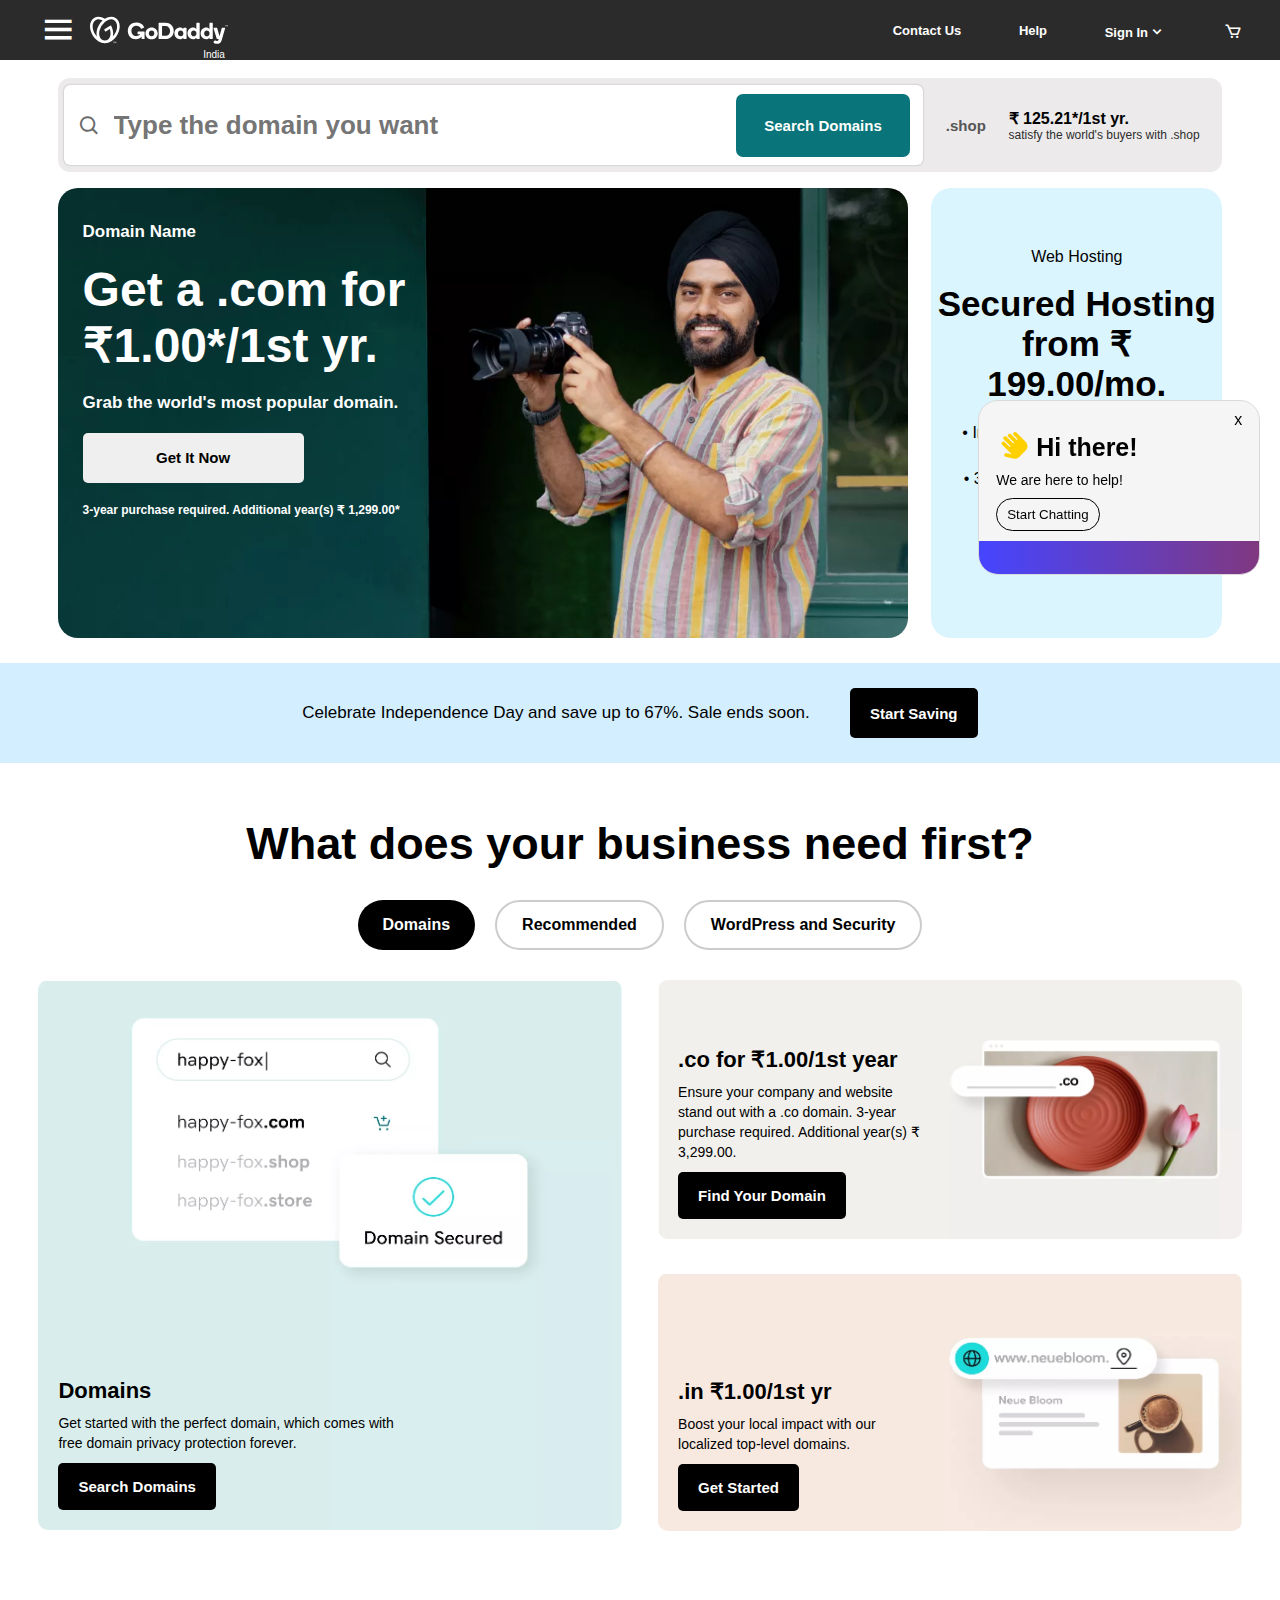
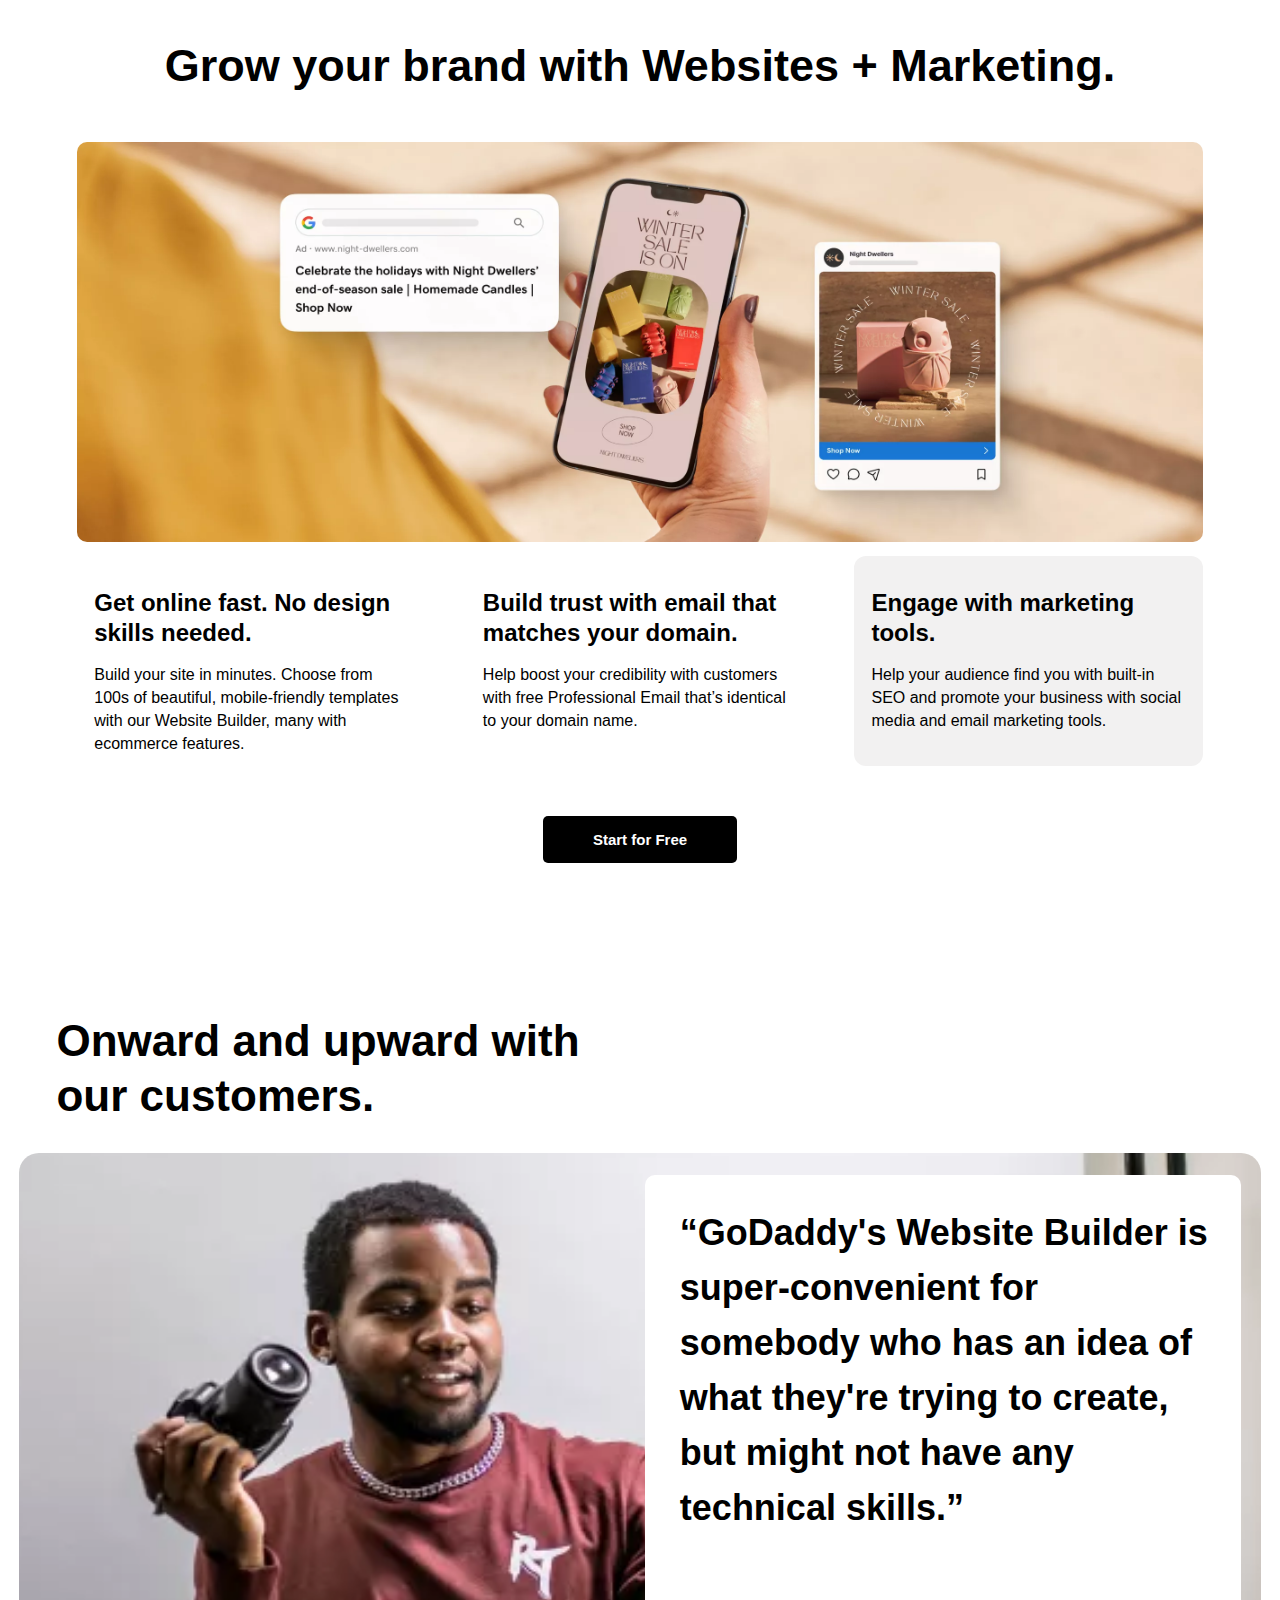
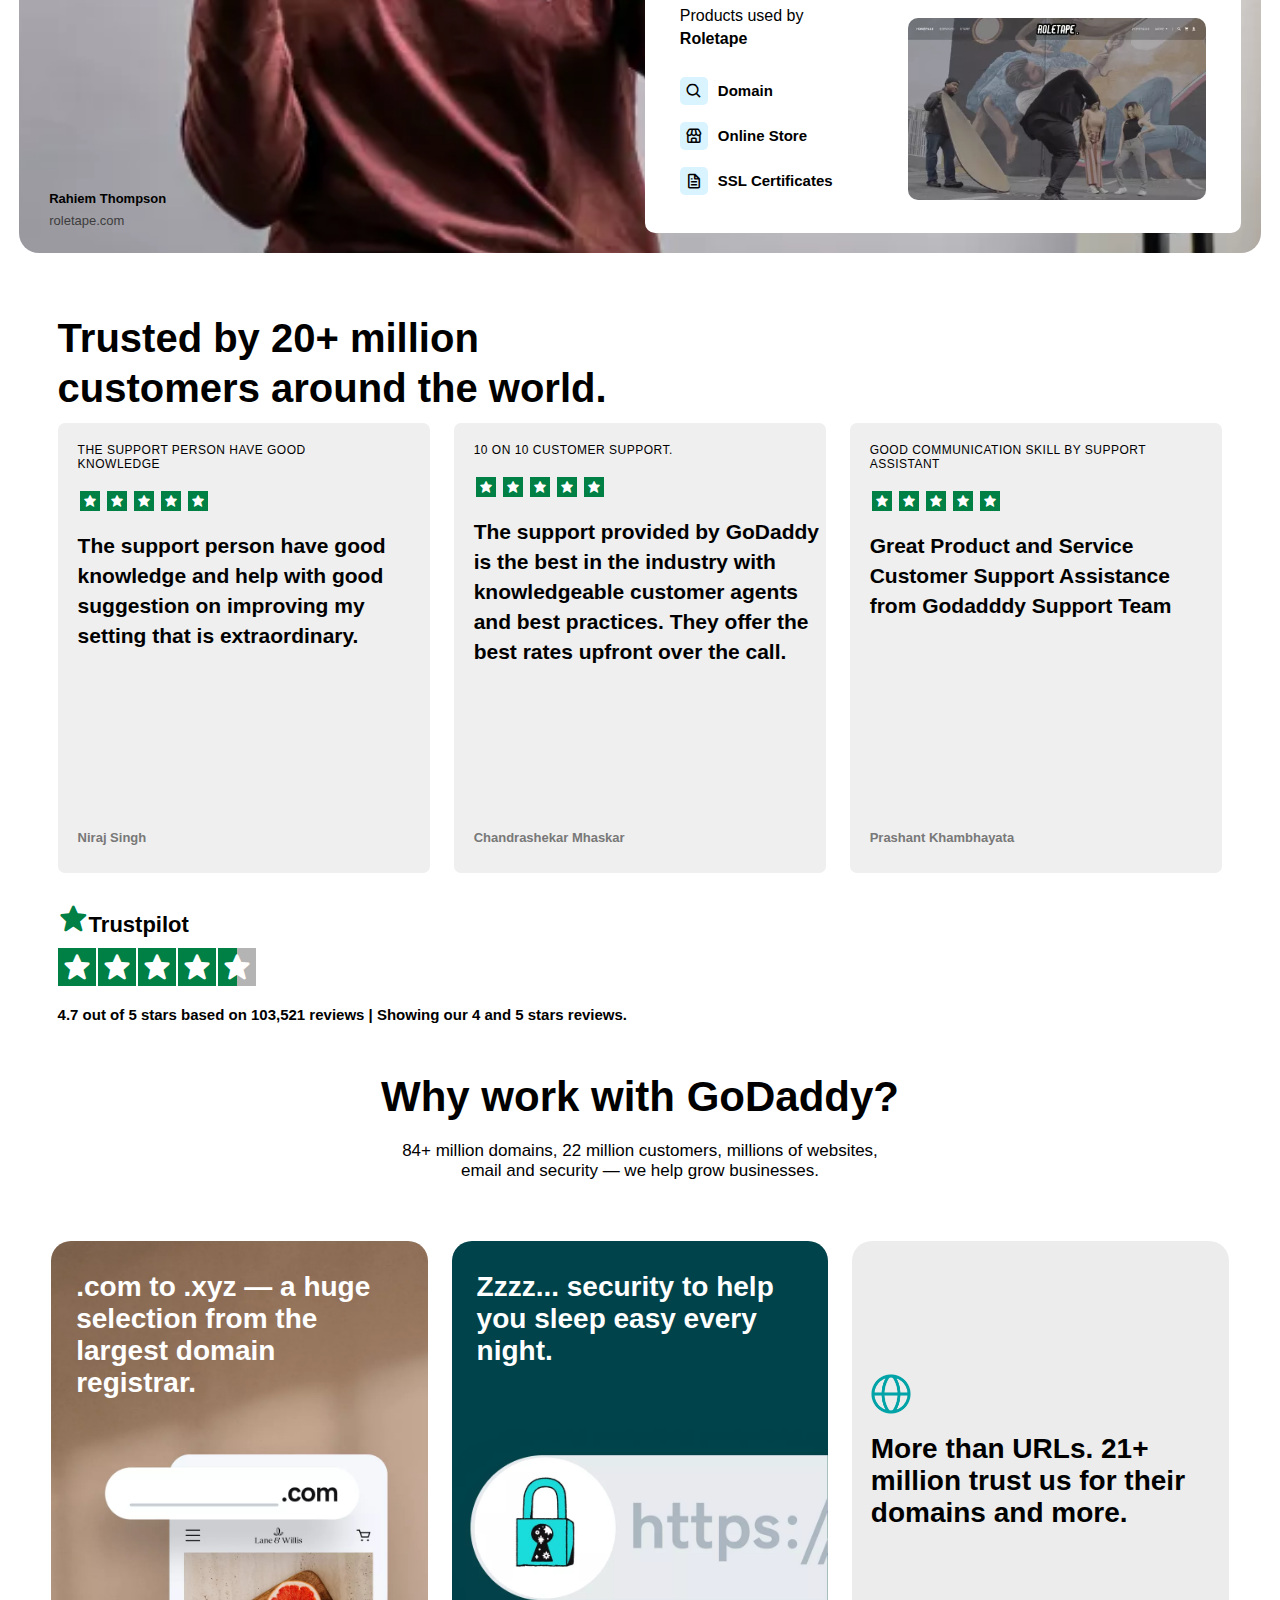
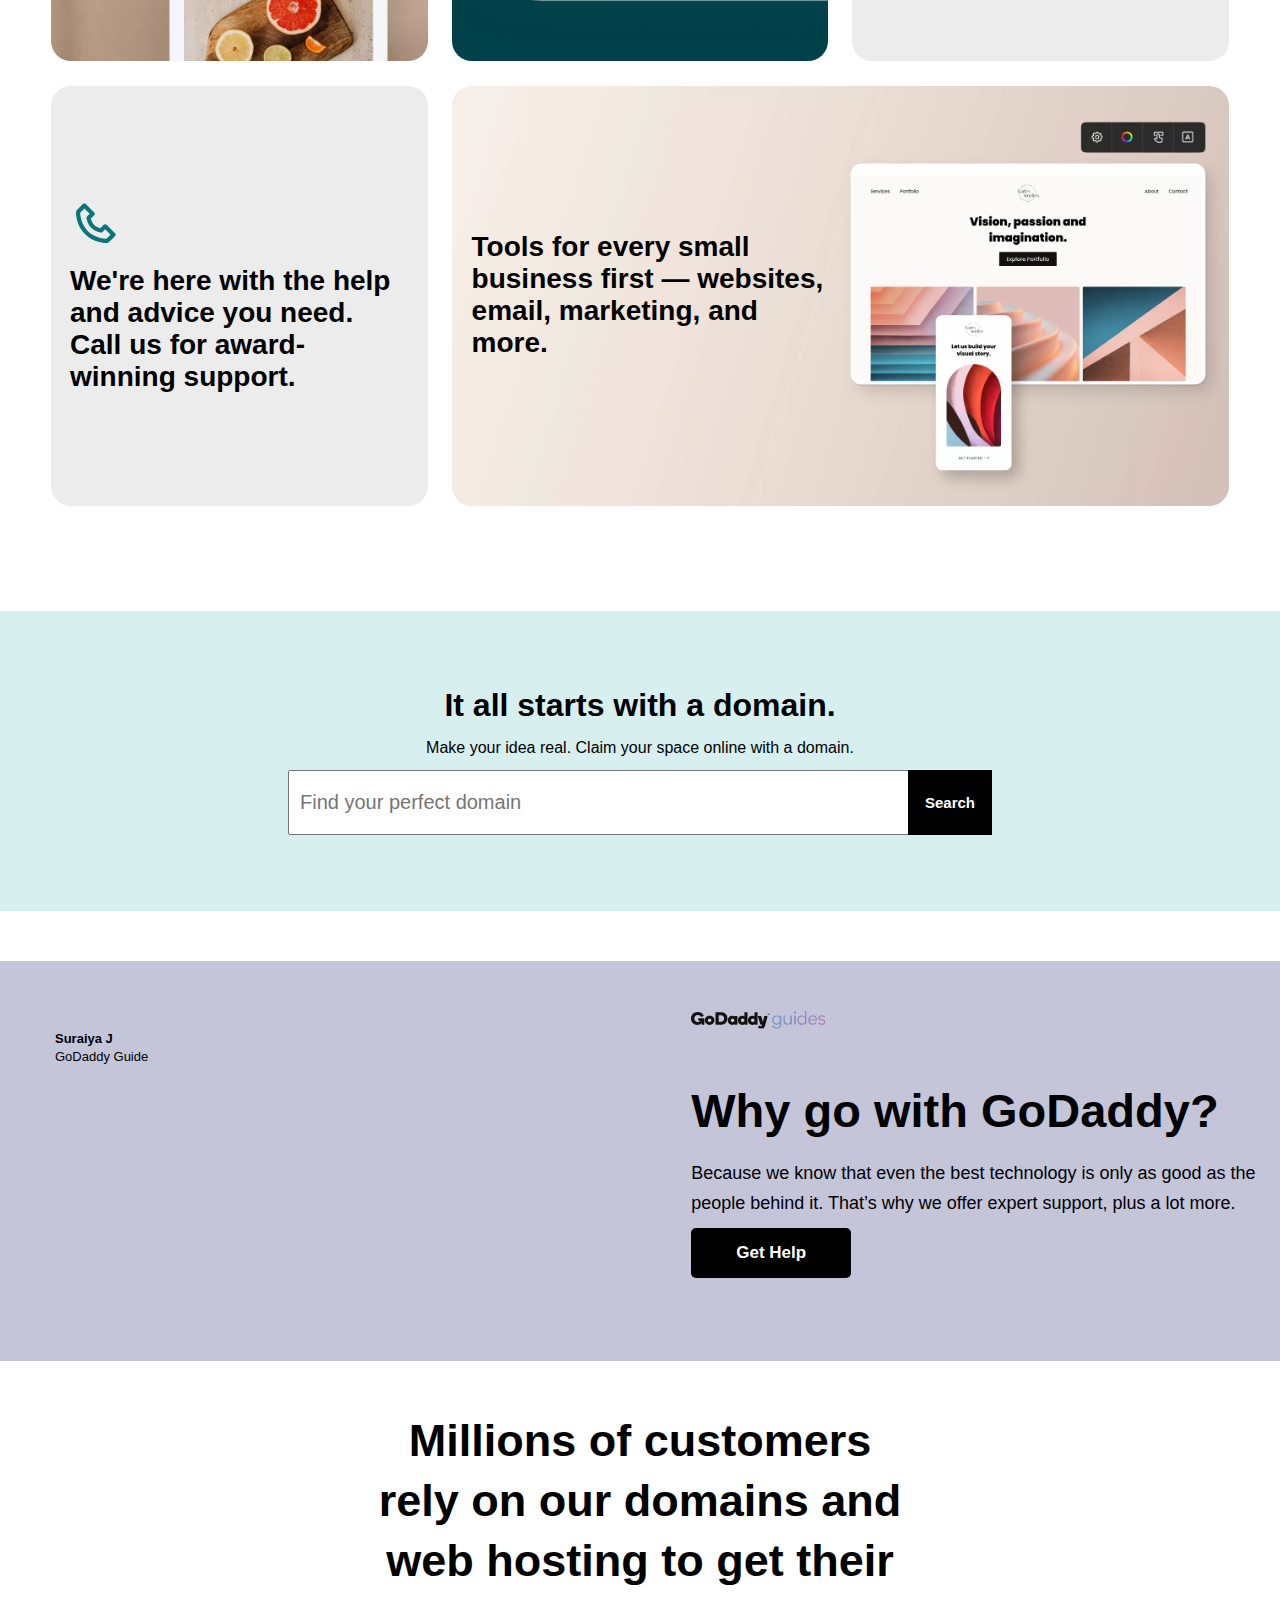
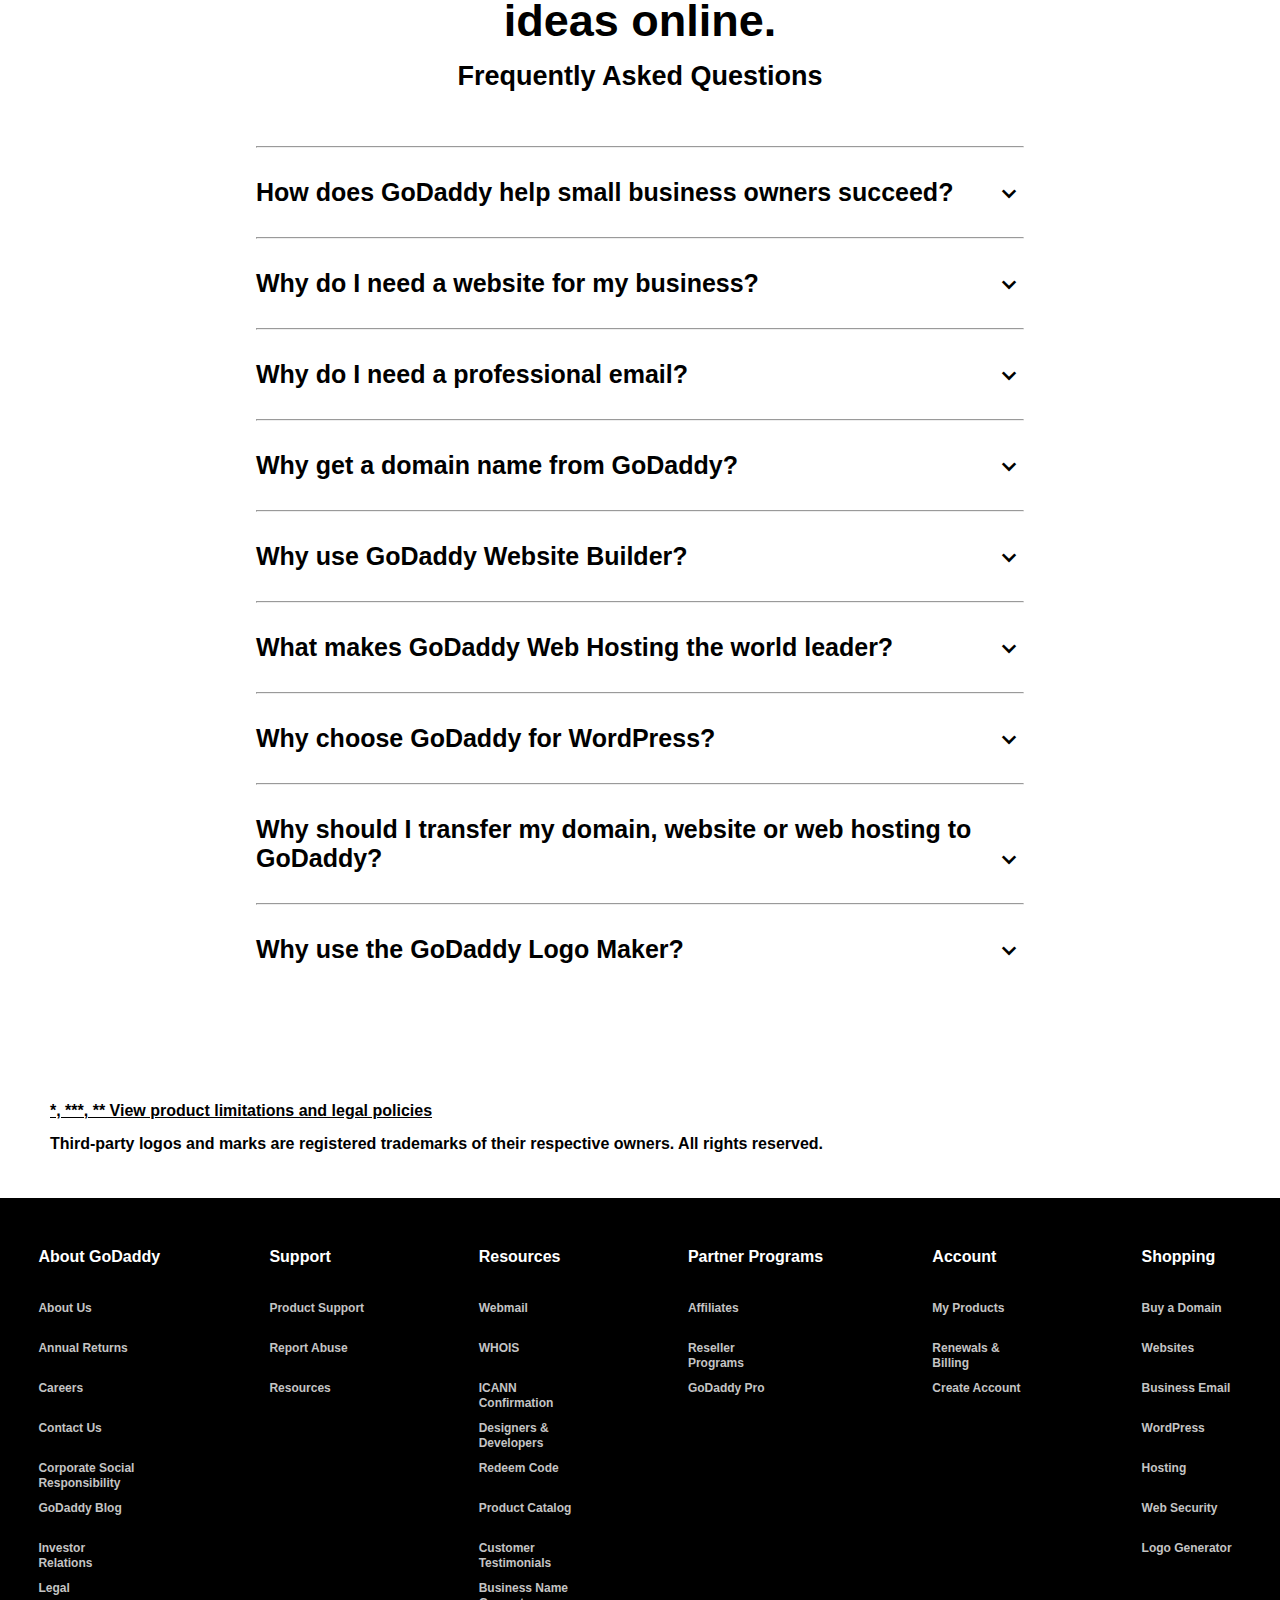
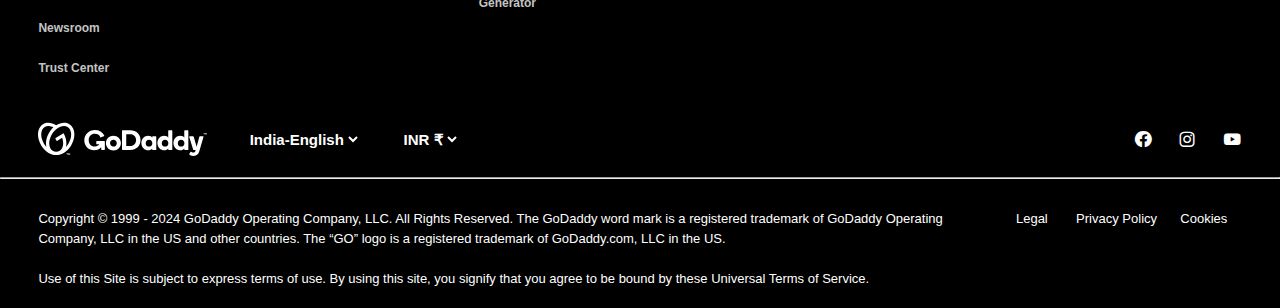
==== GoDaddy/index.html @ c779c512 "add GoDaddy" ====
<!DOCTYPE html>
<html lang="en">
<head>
    <meta charset="UTF-8">
    <meta name="viewport" content="width=device-width, initial-scale=1.0">
    <title>Domain Names, Websites, Hosting & Online Marketing Tools - GoDaddy IN</title>
    <link href='https://unpkg.com/boxicons@2.1.4/css/boxicons.min.css' rel='stylesheet'>
    <link rel="stylesheet" href="./style.css">
</head>
<body>
    <nav>
        <div class="nav-bar">
            <div class="nav-left">
                <i class='bx bx-menu'></i>
                <img src="./Images/logo.svg" alt="">
                <span>India</span>
            </div>
            <div class="nav-right">
                <ul>
                    <li>contact us</li>
                    <li>help</li>
                    <li>sign in<i class='bx bx-chevron-down'></i></li>
                    <li><i class='bx bx-cart'></i></li>
                </ul>
            </div>
        </div>
    </nav>
    <main>
        <div class="section1">
            <div class="section1-1">
                <i class='bx bx-search'></i>
                <button>Search Domains</button>
                <input type="text" placeholder="Type the domain you want">
                <div class="sec1-right">
                    <p>.shop</p>
                    <p><strong>₹ 125.21*/1st yr.</strong><br>satisfy the world's buyers with .shop</p>
                </div>
            </div>
            <div class="section1-2">
                <div class="sec12-left">
                    <div>
                        <p>Domain Name</p>
                        <p>Get a .com for ₹1.00*/1st yr.</p>
                        <p>Grab the world's most popular domain.</p>
                        <button>Get It Now</button>
                        <p>3-year purchase required. Additional year(s) ₹ 1,299.00*</p>
                    </div>
                </div>
                <div class="sec12-right">
                    <p>Web Hosting</p>
                    <p>Secured Hosting from ₹ 199.00/mo.</p>
                    <p>• Improved page loads and SEO</p>
                    <p>• 24/7 network security</p>
                    <p>• 30-day money back guarantee</p>
                    <div><button>Learn More</button></div>
                </div>
            </div>
        </div>
        <div class="discount">
            <p>Celebrate Independence Day and save up to 67%. Sale ends soon.</p>
            <button>start saving</button>
        </div>
        <div class="section2">
            <h1>What does your business need first?</h1>
            <div class="action2">
                <button>Domains</button>
                <button>Recommended</button>
                <button>WordPress and Security</button>
            </div>
            <div class="sec2-sub">
                <div class="sec2-sub-left">
                    <img src="./Images/section2-left.webp" alt="">
                    <div class="sub">
                        <h3>Domains</h3>
                        <p>Get started with the perfect domain, which comes with free domain privacy protection forever.</p>
                        <button>Search Domains</button>
                    </div>
                </div>
                <div class="sec2-sub-right">
                    <div class="child1 child">
                        <img src="./Images/child1.webp" alt="">
                        <div class="sub1">
                            <h3>.co for ₹1.00/1st year</h3>
                            <p>Ensure your company and website stand out with a .co domain. 3-year purchase required. Additional year(s) ₹ 3,299.00.</p>
                            <button>Find Your Domain</button>
                        </div>
                    </div>
                    <div class="child2 child">
                        <img src="./Images/child2.webp" alt="">
                        <div class="sub1">
                            <h3>.in ₹1.00/1st yr</h3>
                            <p>Boost your local impact with our localized top-level domains.</p>
                            <button>Get Started</button>
                        </div>
                    </div>
                </div>
            </div>
        </div>
        <div class="section3">
            <div class="section33">
                <h1>Grow your brand with Websites + Marketing.</h1>
                <img src="./Images/section3.webp" alt="">
                <div class="sub-section">
                    <div class="son">
                        <div class="sub-son">
                            <h2>Get online fast. No design skills needed.</h2>
                            <p>Build your site in minutes. Choose from 100s of beautiful, mobile-friendly templates with our Website Builder, many with ecommerce features.</p>
                        </div>
                    </div>
                    <div class="son">
                        <div class="sub-son">
                            <h2>Build trust with email that matches your domain.</h2>
                            <p>Help boost your credibility with customers with free Professional Email that’s identical to your domain name.</p>
                       </div>
                    </div>
                    <div class="son">
                        <div class="sub-son">
                            <h2>Engage with marketing tools.</h2>
                            <p>Help your audience find you with built-in SEO and promote your business with social media and email marketing tools.</p>
                        </div>
                    </div>
                </div>
                <div class="div"><button>Start for Free</button></div>
            </div>
        </div>
        <div class="section4">
            <h1>Onward and upward with our customers.</h1>
            <div class="sub-section4">
                <div class="img">
                    <img src="./Images/section4.webp" alt="">
                    <!-- <img src="./Images/section4.webp" alt=""> -->
                     <div class="sub-sub4">
                        <h1>“GoDaddy's Website Builder is super-convenient for somebody who has an idea of what they're trying to create, but might not have any technical skills.”</h1>
                        <br><br><br><br>
                        <p>Products used by</p>
                        <p>Roletape</p>
                        <ul>
                            <li><i class='bx bx-search'></i>Domain</li>
                            <li><i class='bx bx-store'></i>Online Store</li>
                            <li><i class='bx bx-file' ></i>SSL Certificates</li>
                        </ul>
                     </div>
                     <div class="img1">
                        <img src="./Images/section4-sub.webp" alt="">
                    </div>
                     <div class="p">
                        <h5>Rahiem Thompson</h5>
                        <p>roletape.com</p>
                    </div>
                </div>
            </div>
        </div>
        <div class="section5">
            <div class="sub-section5">
                <h1>Trusted by 20+ million customers around the world.</h1>
                <div class="sub5-sub">
                    <div class="s-child">
                        <p>the support person have good knowledge</p>
                        <div class="star">
                            <i class='bx bxs-star'></i>
                            <i class='bx bxs-star'></i>
                            <i class='bx bxs-star'></i>
                            <i class='bx bxs-star'></i>
                            <i class='bx bxs-star'></i>
                        </div>
                        <h6> The support person have good knowledge and help with good suggestion on improving my setting that is extraordinary.</h6>
                        <h6>Niraj Singh</h6>
                    </div>
                    <div class="s-child">
                        <p>10 on 10 customer support.</p>
                        <div class="star">
                            <i class='bx bxs-star'></i>
                            <i class='bx bxs-star'></i>
                            <i class='bx bxs-star'></i>
                            <i class='bx bxs-star'></i>
                            <i class='bx bxs-star'></i>
                        </div>
                        <h6>The support provided by GoDaddy is the best in the industry with knowledgeable customer agents and best practices. They offer the best rates upfront over the call.</h6>
                        <h6>Chandrashekar Mhaskar</h6>
                    </div>
                    <div class="s-child">
                        <p>Good Communication Skill by Support Assistant</p>
                        <div class="star">
                            <i class='bx bxs-star'></i>
                            <i class='bx bxs-star'></i>
                            <i class='bx bxs-star'></i>
                            <i class='bx bxs-star'></i>
                            <i class='bx bxs-star'></i>
                        </div>
                        <h6>Great Product and Service Customer Support Assistance from Godadddy Support Team</h6>
                        <h6>Prashant Khambhayata</h6>
                    </div>
                </div>
                <h2><i class='bx bxs-star'></i>Trustpilot</h2>
                <div class="star1">
                    <i class='bx bxs-star'></i>
                    <i class='bx bxs-star'></i>
                    <i class='bx bxs-star'></i>
                    <i class='bx bxs-star'></i>
                    <i class='bx bxs-star'></i>
                </div>
                <h6>4.7 out of 5 stars based on 103,521 reviews |  Showing our 4 and 5 stars reviews.</h6>
            </div>
        </div>
        <div class="section6">
            <div class="sub-section6">
                <h1>Why work with GoDaddy?</h1>
                <p>84+ million domains, 22 million customers, millions of websites,</p>
                <p> email and security — we help grow businesses.</p>
                <div class="action6">
                    <div class="child6-1 one sub6">
                        <h3>.com to .xyz — a huge selection from the largest domain registrar.</h3>
                    </div>
                    <div class="child6-2 one sub6">
                        <h3>Zzzz... security to help you sleep easy every night.</h3>
                    </div>
                    <div class="child6-3 one subb6">
                        <div class="sub6-2">
                            <img src="./Images/section6-3.webp" alt="">
                            <h3>More than URLs. 21+ million trust us for their domains and more.</h3>
                        </div>
                    </div>
                    <div class="child6-4 one subb6">
                        <div class="sub6-2">
                            <i class='bx bx-phone'></i>
                            <h3>We're here with the help and advice you need. Call us for award-winning support.</h3>
                        </div>
                    </div>
                    <div class="child6-5">
                        <div class="sub6-3">
                            <h3>Tools for every small business first — websites, email, marketing, and more.</h3>
                        </div>
                    </div>
                </div>
            </div>
        </div>
        <div class="section7">
            <div class="sub-section7">
                <h1>It all starts with a domain.</h1>
                <p>Make your idea real. Claim your space online with a domain.</p>
                <div class="action7">
                    <input type="text" placeholder="Find your perfect domain">
                    <button>Search</button>
                </div>
            </div>
        </div>
        <div class="section8">
            <div class="sub-section8">
                <img src="./Images/GoDaddy-Guides-Logo.svg" alt="">
                <h1>Why go with GoDaddy?</h1>
                <p>Because we know that even the best technology is only as good as the people behind it. That’s why we offer expert support, plus a lot more.</p>
                <button>Get Help</button>
            </div>
            <div class="sub8">
                <h5>Suraiya J</h5>
                <p>GoDaddy Guide</p>
            </div>
        </div>
        <div class="section9">
            <h1>Millions of customers rely on our domains and web hosting to get their ideas online.</h1>
            <h2>Frequently Asked Questions</h2>
            <br><br><br>
            <div class="sub-section9">
               <hr>
               <h3>How does GoDaddy help small business owners succeed?<i class='bx bx-chevron-down'></i></h3>
               <hr>
               <h3>Why do I need a website for my business?<i class='bx bx-chevron-down'></i></h3>
               <hr>
               <h3>Why do I need a professional email?<i class='bx bx-chevron-down'></i></h3>
               <hr>
               <h3>Why get a domain name from GoDaddy?<i class='bx bx-chevron-down'></i></h3>
               <hr>
               <h3>Why use GoDaddy Website Builder?<i class='bx bx-chevron-down'></i></h3>
               <hr>
               <h3>What makes GoDaddy Web Hosting the world leader?<i class='bx bx-chevron-down'></i></h3>
               <hr>
               <h3>Why choose GoDaddy for WordPress?<i class='bx bx-chevron-down'></i></h3>
               <hr>
               <h3>Why should I transfer my domain, website or web hosting to GoDaddy?<i class='bx bx-chevron-down'></i></h3>
               <hr>
               <h3>Why use the GoDaddy Logo Maker?<i class='bx bx-chevron-down'></i></h3>    
            </div>
            <br><br><br><br><br><br>
            <p>*, ***, ** View product limitations and legal policies</p>
            <p>Third-party logos and marks are registered trademarks of their respective owners. All rights reserved.</p>
            <br><br><br>
        </div>
    </main>
    <div class="blank"></div>
    <footer>
        <div class="list">
            <ul>
                <h6>About GoDaddy</h6>
                <li><a href="#">About Us</a></li>
                <li><a href="#">Annual Returns</a></li>
                <li><a href="#">Careers</a></li>
                <li><a href="#">Contact Us</a></li>
                <li><a href="#">Corporate Social Responsibility</a></li>
                <li><a href="#">GoDaddy Blog</a></li>
                <li><a href="#">Investor Relations</a></li>
                <li><a href="#">Legal</a></li>
                <li><a href="#">Newsroom</a></li>
                <li><a href="#">Trust Center</a></li>
            </ul>
            <ul>
                <h6>Support</h6>
                <li><a href="#">Product Support</a></li>
                <li><a href="#">Report Abuse</a></li>
                <li><a href="#">Resources</a></li>
            </ul>
            <ul>                                             
                <h6>Resources</h6>
                <li><a href="#">Webmail</a></li>
                <li><a href="#">WHOIS</a></li>
                <li><a href="#">ICANN Confirmation</a></li>
                <li><a href="#">Designers & Developers</a></li>
                <li><a href="#">Redeem Code</a></li>
                <li><a href="#">Product Catalog</a></li>
                <li><a href="#">Customer Testimonials</a></li>
                <li><a href="#">Business Name Generator</a></li>
            </ul>
            <ul>
                <h6>Partner Programs</h6>
                <li><a href="#">Affiliates</a></li>
                <li><a href="#">Reseller Programs</a></li>
                <li><a href="#">GoDaddy Pro</a></li>
            </ul>
            <ul>
                <h6>Account</h6>
                <li><a href="#">My Products</a></li>
                <li><a href="#">Renewals & Billing</a></li>
                <li><a href="#">Create Account</a></li>
            </ul>
            <ul>
                <h6>Shopping</h6>
                <li><a href="#">Buy a Domain</a></li>
                <li><a href="#">Websites</a></li>
                <li><a href="#">Business Email</a></li>
                <li><a href="#">WordPress</a></li>
                <li><a href="#">Hosting</a></li>
                <li><a href="#">Web Security</a></li>
                <li><a href="#">Logo Generator</a></li>
            </ul>
        </div>
        <br>
        <div class="foot-nav">
            <div class="foot-left">
                <img src="./Images/logo.svg" alt="">
                <select name="India-english" id="">
                    <option value="">India-English</option>
                </select>
                <select name="" id="">
                    <option value="">INR ₹</option>
                </select>
            </div>
            <div class="foot-right">
                <i class='bx bxl-facebook-circle' ></i>
                <i class='bx bxl-instagram' ></i>
                <i class='bx bxl-youtube' ></i>
            </div>
        </div>
        <br><hr>
        <div class="foot-last">
            <p>Copyright © 1999 - 2024 GoDaddy Operating Company, LLC. All Rights Reserved. The GoDaddy word mark is a registered trademark of GoDaddy Operating Company, LLC in the US and other countries. The “GO” logo is a registered trademark of GoDaddy.com, LLC in the US.</p>
            <p><a href="#">Legal</a></p>
            <p><a href="#">Privacy Policy</a></p>
            <p><a href="#">Cookies</a></p>
            <p>Use of this Site is subject to express terms of use. By using this site, you signify that you agree to be bound by these Universal Terms of Service.</p>
        </div>
    </footer>
    <div class="sticky">
        <div class="sub-s1">x</div>
        <div class="sub-sticky">
            <h1><i class='bx bxs-hand'></i>Hi there!</h1>
            <p>We are here to help!</p>
            <button>Start Chatting</button>
        </div>
        <div class="sub-s2">
            <img src="https://p3pprd001.cloudstorage.secureserver.net/dc-assets/live-engage/images/GD_Guides_ColorLogo.svg" alt="">
        </div>
    </div>
</body>
</html>
---- GoDaddy/style.css ----
*{
    padding: 0%;
    margin: 0%;
    box-sizing: border-box;
    font-family: gdsherpa, Helvetica, Arial, sans-serif;
}
body{
    position: relative;
}
nav{
    width: 100%;
    height: 60px;
    color: #fff;
    background-color: #2b2b2b;
    display: flex;
    justify-content: center;
}
nav .nav-bar{
    width: 94%;
    /* border: 2px solid red; */
    height: inherit;
    display: flex;
    justify-content: space-between;
    align-items: center;
}
nav .nav-bar .nav-left{
    width: 15.5%;
    height: inherit;
    display: flex;
    /* justify-content: ; */
    align-items: center;
    position: relative;
}
nav .nav-bar .nav-left i{
    font-size: 40px;
}
nav .nav-bar .nav-left img{
    padding-left: 12px;
    width: 150px;
    height: 50px;
}
nav .nav-bar .nav-left span{
    font-size: 10px;
    position: absolute;
    bottom: 0px;
    /* left: 0%; */
    right: 0px;
}
nav .nav-bar .nav-right{
    /* border: 2px solid; */
    width: 29%;
    display: flex;
    align-items: center;
}
nav .nav-bar .nav-right ul{
    text-transform: capitalize;
    width: 100%;
    font-size: 13px;
    font-weight: 600;
    display: flex;
    justify-content: space-between;
    align-items: center;
    list-style: none;
}
nav .nav-bar .nav-right ul li i{
    font-size: 18px;
    position: relative;
    top: 2px;
}
main{
    width: 100%;
    height: 7520px;
    /* border: 10px solid red; */
}
main .section1{
    width: 91%;
    /* border: 2px solid; */
    margin: auto;
}
main .section1 .section1-1{
    margin-top: 18px;
    width: 100%;
    height: 94px;
    display: flex;
    justify-content: space-between;
    align-items: center;
    background-color: #eceaea;
    border-radius: 12px;
    position: relative;
}
main .section1 .section1-1 i{
    position: absolute;
    left: 20px;
    font-size: 23px;
    color: #6c6c6c;
}
main .section1 .section1-1 button{
    width: 15%;
    height: 63px;
    border: none;
    font-size: 15px;
    background-color: #09757a;
    font-weight: 600;
    position: absolute;
    right: 312px;
    border-radius: 7px;
    color: #fff;
}
main .section1 .section1-1 button:hover{
    background-color: #043a3d;
}
main .section1 .section1-1 input{
    width: 80%;
    height: 80px;
    font-size: 26px;
    padding-left: 50px;
    margin-left: 6px;
    font-weight: 600;
    border: none;
    border-radius: 6px;
    box-shadow: 0px 0px 2px #a2a2a2;
}
main .section1 .section1-1 .sec1-right{
    width: 28%;
    display: flex;
    justify-content: space-evenly;
    align-items: center;
}
main .section1 .section1-1 .sec1-right p{
    font-size: 15px;
    font-weight: 600;
    color: #565656;
}
main .section1 .section1-1 .sec1-right p+p{
    font-size: 12px;
    font-weight: 500;
    color: #2d2d2d;
}
main .section1 .section1-1 .sec1-right p+p strong{
    font-size: 16px;
    color: #000;
}
main .section1 .section1-2{
    width: 100%;
    /* border: 2px solid ; */
    margin-top: 16px;
    display: flex;
    justify-content: space-between;
}
main .section1 .section1-2 .sec12-left{
    background-image: url("./Images/person.webp");
    background-position: center;
    background-size: cover;
    background-repeat: no-repeat;
    width: 73%;
    height: 450px;
    /* border: 2px solid; */
    border-radius: 20px;
    display: flex;
    align-items: center;
}
main .section1 .section1-2 .sec12-left div{
    width: 50%;
    height: 85%;
    margin-left: 25px;
    color: #fff;
    /* border: 2px solid red; */
}
main .section1 .section1-2 .sec12-left div p{
    font-size: 17px;
    font-weight: 600;
}
main .section1 .section1-2 .sec12-left div p:nth-child(2){
    margin-top: 20px;
    font-size: 48px;
}
main .section1 .section1-2 .sec12-left div p:nth-child(3){
    margin-top: 20px;
}
main .section1 .section1-2 .sec12-left div button{
    margin-top: 20px;
    font-size: 15px;
    font-weight: 600;
    width: 52%;
    height: 50px;
    border-radius: 5px;
    border: none;
}
main .section1 .section1-2 .sec12-left div :last-child{
    margin-top: 20px;
    font-size: 12px;
}
main .section1 .section1-2 .sec12-left .sub-right{
    width: 55%;
    height: inherit;
    /* border: 2px solid; */
    border-top-right-radius: 20px;
    border-bottom-right-radius: 20px;
}
main .section1 .section1-2 .sec12-right{
    width: 25%;
    height: 450px;
    /* border: 2px solid; */
    border-radius: 20px;
    background-color: #dbf5fe;
}
main .section1 .section1-2 .sec12-right p{
    text-align: center;
    margin-top: 60px;
}
main .section1 .section1-2 .sec12-right p:nth-child(2){
    margin-top: 18px;
    font-size: 35px;
    font-weight: 600;
}
main .section1 .section1-2 .sec12-right p:nth-child(3){
    margin-top: 20px;
}
main .section1 .section1-2 .sec12-right p:nth-child(4){
    margin-top: 5px;
}
main .section1 .section1-2 .sec12-right p:nth-child(5){
    margin-top: 5px;
}
main .section1 .section1-2 .sec12-right div{
    display: flex;
    justify-content: center;
}
main .section1 .section1-2 .sec12-right div button{
    padding: 12px 17px;
    font-size: 15px;
    margin: auto;
    margin-top: 30px;
    border: none;
    border-radius: 7px;
    background-color: #000;
    color: #fff;
}
main .discount{
    margin-top: 25px;
    width: 100%;
    height: 100px;
    background-color: rgb(210, 238, 255);
    display: flex;
    align-items: center;
    justify-content: center;
    gap: 40px;
}
main .discount p{
    font-size: 17px;
    /* color: #000; */
}
main .discount button{
    border: none;
    width: 10%;
    height: 50px;
    background-color: #000;
    color: #fff;
    font-size: 15px;
    font-weight: 600;
    text-transform: capitalize;
    border-radius: 5px;
}
main .section2{
    width: 94%;
    /* border: 2px solid; */
    margin: auto;
}
main .section2 h1{
    margin-top: 55px;
    text-align: center;
    font-size: 45px;
}
main .section2 .action2{
    margin-top: 30px;
    width: 100%;
    display: flex;
    justify-content: center;
    gap: 20px;
}
main .section2 .action2 button{
    height: 50px;
    font-size: 16px;
    font-weight: 600;
    padding: 0px 25px;
    border: none;
    border-radius: 30px;
}
main .section2 .action2 button:nth-child(1){
    background-color: #000;
    color: #fff;
    transform: scale(1,1);
    transition-duration: 0.3s;
}
main .section2 .action2 button:nth-child(1):hover{
    transform: scale(1.03,1.03);
}
main .section2 .action2 button:nth-child(2){
    background-color: #fff;
    color: #000;
    border: 2px solid #cccccc;
    transform: scale(1,1);
    transition-duration: 0.3s;
}
main .section2 .action2 button:nth-child(2):hover{
    transform: scale(1.03,1.03);
    border:2px solid;
}
main .section2 .action2 button:nth-child(3){
    background-color: #fff;
    color: #000;
    border: 2px solid #cccccc;
    transform: scale(1,1);
    transition-duration: 0.3s;
}
main .section2 .action2 button:nth-child(3):hover{
    transform: scale(1.03,1.03);
    border: 2px solid;
}
main .section2 .sec2-sub{
    margin-top: 30px;
    display: flex;
    justify-content: space-between;
}
main .section2 .sec2-sub .sec2-sub-left{
    width: 48.5%;
    /* border: 2px solid red; */
    height: 550px;
    border-radius: 10px;
    overflow: hidden;
    position: relative;
    transition-duration: 0.5s;
}
main .section2 .sec2-sub .sec2-sub-left:hover{
    box-shadow: 0px 0px 15px #bcbbbb;
}
main .section2 .sec2-sub .sec2-sub-left img{
    width: 100%;
    height: inherit;
}
main .section2 .sec2-sub .sec2-sub-left .sub{
    position: absolute;
    left: 20px;
    bottom: 20px;
    width: 60%;
}
main .section2 .sec2-sub .sec2-sub-left .sub h3{
    font-size: 22px;
    margin-bottom: 9px;
}
main .section2 .sec2-sub .sec2-sub-left .sub p{
    font-size: 14px;
    line-height: 20px;
    margin-bottom: 10px;
}
main .section2 .sec2-sub .sec2-sub-left .sub button{
    padding: 15px 20px;
    background-color: #000;
    color: #fff;
    font-size: 15px;
    font-weight: 600;
    border: none;
    border-radius: 5px;
    transform: scale(1,1);
    transition-duration: 0.3s;
}
main .section2 .sec2-sub .sec2-sub-left .sub button:hover{
    transform: scale(1.03,1.03);
}
main .section2 .sec2-sub .sec2-sub-right{
    width: 48.5%;
    /* border: 2px solid orange; */
    height: 550px;
    border-radius: 10px;
    display: inline-flex;
    flex-wrap: wrap;
}
main .section2 .sec2-sub .sec2-sub-right .child{
    width: 100%;
    height: 47%;
    /* border: 2px solid; */
    border-radius: 10px;
    overflow: hidden;
    position: relative;
    transition-duration: 0.5s;
}  
main .section2 .sec2-sub .sec2-sub-right .child:hover{
    box-shadow: 0px 0px 15px #bcbbbb;
}
main .section2 .sec2-sub .sec2-sub-right .child img{
    width: 100%;
    height: 100%;
}
main .section2 .sec2-sub .sec2-sub-right .child .sub1{
    position: absolute;
    left: 20px;
    bottom: 20px;
    width: 42%;
}
main .section2 .sec2-sub .sec2-sub-right .child .sub1 h3{
    font-size: 22px;
    margin-bottom: 9px;
}
main .section2 .sec2-sub .sec2-sub-right .child .sub1 p{
    font-size: 14px;
    line-height: 20px;
    margin-bottom: 10px;
}
main .section2 .sec2-sub .sec2-sub-right .child .sub1 button{
    padding: 15px 20px;
    background-color: #000;
    color: #fff;
    font-size: 15px;
    font-weight: 600;
    border: none;
    border-radius: 5px;
    transform: scale(1,1);
    transition-duration: 0.3s;
}
main .section2 .sec2-sub .sec2-sub-right .child .sub1 button:hover{
    transform: scale(1.03,1.03);
}
main .section2 .sec2-sub .sec2-sub-right div+div{
    margin-top: 34px;
}      
main .section3{
    width: 100%;
    display: flex;
    justify-content: center;
}               
main .section3 .section33{
    width: 88%;
    /* border: 2px solid; */
} 
main .section3 .section33 h1{
    text-align: center;
    font-size: 45px;
    margin-top: 110px;
} 
main .section3 .section33 img{
    margin-top: 50px;
    width: 100%;
    height: 400px;
    border-radius: 10px;
}  
main .section3 .section33 .sub-section{
    width: 100%;
    display: flex;
    justify-content: space-between;
    margin-top: 10px;
} 
main .section3 .section33 .sub-section .son{
    width: 31%;
    height: 210px;
    /* border: 2px solid; */
    display: flex;
    justify-content: center;
    align-items: center;
    background-color: #fff;
    border-radius: 12px;
}                  
main .section3 .section33 .sub-section .son .sub-son{
    width: 90%;
    height: 70%;
}
main .section3 .section33 .sub-section .son:nth-child(3){
    background-color: #f2f1f1;
}
main .section3 .section33 .sub-section .son .sub-son h2{
    line-height: 30px;
}
main .section3 .section33 .sub-section .son .sub-son p{
    margin-top: 15px;
    line-height: 23px;
}
main .section3 .section33 .div{
    display: flex;
    justify-content: center;
    /* border: 2px solid; */
}
main .section3 .section33 .div button{
    margin-top: 50px;
    padding: 15px 50px;
    background-color: #000;
    color: #fff;
    font-size: 15px;
    font-weight: 600;
    border: none;
    border-radius: 5px;
    transform: scale(1,1);
    transition-duration: 0.3s;
    /* margin-bottom: 80px; */
}
main .section4{
    margin: auto;
    width: 97%;
    /* border: 2px solid; */
    margin-top: 150px;
}
main .section4 h1{
    font-size: 44px;
    width: 45%;
    line-height: 55px;
    margin-left: 3%;
}
main .section4 .sub-section4{
    width: 100%;
}
main .section4 .sub-section4 .img{
    width: 100%;
    height: 700px;
    margin-top: 30px;
    overflow: hidden;
    border-radius: 20px;
    display: flex;
    position: relative;
}
main .section4 .sub-section4 .img img{
    width: 100%;
    transform: scale(1.4,3);
    background-repeat: no-repeat;
    margin-left: -220px;
    margin-top: 335px;
}
main .section4 .sub-section4 .img .sub-sub4{
    width: 48%;
    height: 94%;
    /* border: 2px solid; */
    position: absolute;
    right: 20px;
    bottom: 20px;
    border-radius: 10px;
    background-color: #fff;
}
main .section4 .sub-section4 .img .sub-sub4 h1{
    font-size: 36px;
    width: 90%;
    margin-left: 35px;
    margin-top: 30px;
}
main .section4 .sub-section4 .img .sub-sub4 p{
    margin-left: 35px;
}
main .section4 .sub-section4 .img .sub-sub4 p+p{
    margin-top: 5px;
    font-weight: 600;
}
main .section4 .sub-section4 .img .sub-sub4 ul{
    margin-top: 20px;
    list-style: none;
    margin-left: 35px;
}
main .section4 .sub-section4 .img .sub-sub4 ul li{
    font-size: 15px;
    display: flex;
    align-items: center;
    font-weight: 600;
    line-height: 45px;
    gap: 10px;
}
main .section4 .sub-section4 .img .sub-sub4 ul li i{
    font-size: 18px;
    /* border: 2px solid; */
    padding: 5px 5px;
    border-radius: 5px;
    background-color: rgb(217, 244, 255);
}
main .section4 .sub-section4 .img .img1{
    width: 24%;
    height: 26%;
    border-radius: 10px;
    /* border: 2px solid black; */
    position: absolute;
    bottom: 53px;
    right: 55px;
    overflow: hidden;
}
main .section4 .sub-section4 .img .img1 img{
    width: 100%;
    height: 100%;
    margin: 0px;
    transform: scale(1,1);
}
main .section4 .sub-section4 .img .p{
    position: absolute;
    left: 30px;
    bottom: 25px;
}
main .section4 .sub-section4 .img .p h5{
    font-size: 13px;
}
main .section4 .sub-section4 .img .p p{
    margin-top: 7px;
    font-size: 13px;
    color: #3d3d3d;
}
main .section5{
    width: 100%;
    margin-top: 60px;
}
main .section5 .sub-section5{
    width: 91%;
    /* border: 2px solid; */
    margin: auto;
}
main .section5 .sub-section5 h1{
    font-size: 40px;
    width: 50%;
    line-height: 50px;
}
main .section5 .sub-section5 .sub5-sub{
    width: 100%;
    margin-top: 10px;
    /* border: 2px solid; */
    display: flex;
    justify-content: space-between;
}
main .section5 .sub-section5 .sub5-sub .s-child{
    width: 32%;
    height: 450px;
    /* border: 2px solid; */
    border-radius: 7px;
    background-color: #efefef;
    position: relative;
}
main .section5 .sub-section5 .sub5-sub .s-child p{
    width: 80%;
    text-transform: uppercase;
    font-size: 12px;
    letter-spacing: 0.5px;
    margin-top: 20px;
    margin-left: 20px;
}
main .section5 .sub-section5 .sub5-sub .s-child .star{
    width: 100%;
    display: flex;
    margin-left: 20px;
}
main .section5 .sub-section5 .sub5-sub .s-child .star i{
    background-color: #008044;
    color: #fff;
    font-size: 14px;
    padding: 3px;
    margin-right: 5px;
    margin-left: 2px;
    margin-top: 20px;
}
main .section5 .sub-section5 .sub5-sub .s-child h6{
    font-size: 21px;
    margin-top: 20px;
    margin-left: 20px;
    line-height: 30px;
}
main .section5 .sub-section5 .sub5-sub .s-child h6+h6{
    font-size: 13px;
    position: absolute;
    bottom: 20px;
    left: 0px;
    color: rgb(120, 120, 120);
}
main .section5 .sub-section5 h2{
    margin-top: 30px;
    font-size: 22px;
}
main .section5 .sub-section5 h2 i{
    font-size: 31px;
    color: #008044;
}
main .section5 .sub-section5 .star1{
    display: flex;
}
main .section5 .sub-section5 .star1 i{
    font-size: 30px;
    background-color: #008044;
    color: #fff;
    padding: 4px;
    margin-right: 2px;
    margin-top: 10px;
}
main .section5 .sub-section5 .star1 i:nth-child(5){
    background: linear-gradient(to right,#008044 50%, #b4b4b4 50%, #b4b4b4);
    /* background: linear-gradient; */
}
main .section5 .sub-section5 h6{
    margin-top: 20px;
    font-size: 15px;
}
main .section6{
    width: 100%;
}
main .section6 .sub-section6{
    width: 92%;
    /* border: 2px solid #000; */
    margin: auto;
}
main .section6 .sub-section6 h1{
    margin-top: 50px;
    font-size: 42px;
    text-align: center;
    margin-bottom: 20px;
}
main .section6 .sub-section6 p{
    font-size: 17px;
    margin: auto;
    width: 42%;
    display: flex;
    justify-content: center;
}
main .section6 .sub-section6 .action6{
    margin-top: 60px;
    width: 100%;
    display: inline-flex;
    flex-wrap: wrap;
    height: 890px;
    justify-content: space-between;
}
main .section6 .sub-section6 .action6 .one{
    width: 32%;
    /* border: 2px solid; */
    height: 420px;
    border-radius: 20px;
    background-position: center center;
    background-repeat: no-repeat;
    background-size: cover;
}
main .section6 .sub-section6 .action6 .sub6 h3{
    margin-top: 30px;
    font-size: 28px;
    margin-left: 25px;
    width: 85%;
    color: #fff;
}
main .section6 .sub-section6 .action6 .subb6{
    display: flex;
    justify-content: center;
    align-items: center;
    background-color: #ececec;
}
main .section6 .sub-section6 .action6 .one .sub6-2{
    width: 90%;
    /* border: 2px solid; */
}
main .section6 .sub-section6 .action6 .one .sub6-2 h3{
    font-size: 28px;   
    margin-top: 15px;
}
main .section6 .sub-section6 .action6 .one .sub6-2 i{
    font-size: 50px;
    color: #09757a;
}
main .section6 .sub-section6 .action6 .one .sub6-2 img{
    width: 40px;
    height: 40px;
}
main .section6 .sub-section6 .action6 .child6-1{
    background-image: url("./Images/section6-1.webp");
}
main .section6 .sub-section6 .action6 .child6-2{
    background-image: url("./Images/section6-2.webp");
}
main .section6 .sub-section6 .action6 .child6-5{
    width: 66%;
    height: 420px;
    /* border: 2px solid; */
    border-radius: 20px;
    background-image: url("./Images/section6-5.webp");
    background-position: center center;
    background-repeat: no-repeat;
    background-size: cover;
}
main .section6 .sub-section6 .action6 .child6-5 .sub6-3{
    margin: 20px;
    width: 47%;
    height: 90%;
    display: flex;
    align-items: center;
}
main .section6 .sub-section6 .action6 .child6-5 .sub6-3 h3{
    font-size: 28px;   
}
main .section7{
    margin-top: 80px;
    width: 100%;
    height: 300px;
    background-color: #d8efef;
    display: flex;
    justify-content: center;
    align-items: center;
}
main .section7 .sub-section7{
    width: 55%;
}
main .section7 .sub-section7 h1{
    text-align: center;
}
main .section7 .sub-section7 p{
    margin-top: 15px;
    text-align: center;
}
main .section7 .sub-section7 .action7{
    margin-top: 13px;
    width: 100%;
    height: 65px;
    display: flex;
    align-items: center;
    /* border: 2px solid; */
    position: relative;
}
main .section7 .sub-section7 .action7 input{
    margin: auto;
    width: 100%;
    height: 100%;
    font-size: 20px;
    padding-left: 10px;
}
main .section7 .sub-section7 .action7 button{
    font-size: 15px;
    background-color: #000;
    color: #fff;
    font-weight: 600;
    border: none;
    height: 100%;
    padding: 0px 17px;
    position: absolute;
    right: 0px;
}
main .section8{
    width: 100%;
    height: 400px;
    margin-top: 50px;
    background-color: rgb(197, 197, 218);
    /* background-image: url("./Images/section-8.webp");
    background-position: center;
    background-repeat: repeat;
    background-size: contain;
    transform: scale(1.4,1.4); */
    display: flex;
    justify-content: right;
    position: relative;
}
main .section8 .sub-section8{
    width: 46%;
    /* border: 2px solid #008044; */
}
main .section8 .sub-section8 img{
    margin-top: 50px;
}
main .section8 .sub-section8 h1{
    width: 100%;
    margin-top: 50px;
    font-size: 47px;
}
main .section8 .sub-section8 p{
    width: 97%;
    margin-top: 20px;
    font-size: 18px;
    line-height: 30px;
}
main .section8 .sub-section8 button{
    margin-top: 10px;
    font-size: 17px;
    font-weight: 600;
    padding: 15px 45px;
    border: none;
    background-color: #000;
    color: #fff;
    border-radius: 5px;
}
main .section8 .sub8{
    position: absolute;
    /* border: 2px solid #000; */
    left: 55px;
    top: 70px;
}
main .section8 .sub8 h5{
    font-size: 13px;
}
main .section8 .sub8 p{
    margin-top: 3px;
    font-size: 13px;
    /* color: #3d3d3d; */
}
main .section9{
    width: 100%;
}
main .section9 h1{
    font-size: 45px;
    text-align: center;
    margin: auto;
    margin-top: 50px;
    width: 42%;
    line-height: 60px;
    display: flex;
    justify-content: center;
}
main .section9 h2{
    margin-top: 10px;
    text-align: center;
    font-size: 27px;
}
main .section9 .sub-section9{
    margin: auto;
    width: 60%;
}
main .section9 .sub-section9 h3{
    width: 100%;
    font-size: 25px;
    margin: 30px 0px;
    position: relative;
}
main .section9 .sub-section9 h3 i{
    font-size: 30px;
    position: absolute;
    right: 0px;
}
main .section9 p{
    font-size: 16px;
    font-weight: 600;
    margin-left: 50px;
    text-decoration: underline;
}
main .section9 p+p{
    margin-top: 15px;
    text-decoration: none;
}
.blank{
    width: 100%;
    height: 50px;
    background-color: #000;
}
footer{
    width: 100%;
    height: 660px;
    /* border: 2px solid; */
    background-color: #000;
    margin-top: 0px;
}
footer .list{
    margin: auto;
    width: 94%;
    display: flex;
    justify-content: space-between;
    /* border: 2px solid #fff; */
}
footer .list ul h6{
    font-size: 16px;
    color: #fff;
    margin-bottom: 35px;
}
footer .list ul li{
    font-size: 12px;
    height: 40px;
    width: 100px;
    line-height: 15px;
    font-weight: 600;
    /* list-style: none; */
}
footer .list ul li a{
    color: rgb(196, 196, 196);
    text-decoration: none;
}
footer .list ul li a:hover{
    text-decoration: underline;
}
footer .foot-nav{
    margin: auto;
    width: 94%;
    display: flex;
    justify-content: space-between;
    align-items: center;
}
footer .foot-nav .foot-left{
    width: 35%;
    display: flex;
    align-items: center;
    justify-content: space-between;
}
footer .foot-nav .foot-left img{
    width: 40%;
    height: 40px;
}
footer .foot-nav .foot-left select{
    color: #fff;
    background-color: #000;
    border: none;
    font-size: 15px;
    font-weight: 600;
}
footer .foot-nav .foot-right{
    width: 9%;
    display: flex;
    align-items: center;
    justify-content: space-between;
}
footer .foot-nav .foot-right i{
    color: #fff;
    font-size: 20px;
}
footer .foot-last{
    width: 94%;
    margin: auto;
    margin-top: 30px;
    display: flex;
    flex-wrap: wrap;
}
footer .foot-last p{
    width: 80%;
    color: #fff;
    font-size: 13px;
    line-height: 20px;
}
footer .foot-last p a{
    color: #fff;
    text-decoration: none;
}
footer .foot-last p a:hover{
    text-decoration: underline;
}
footer .foot-last p+p{
    margin-left: 15px;
    width: 5%;
    color: #fff;
}
footer .foot-last p+p+p{
    width: 7%;
    margin-left: 0px;
}
footer .foot-last p+p+p+p{
    width: 5%;
    margin-left: 20px;
}
footer .foot-last p+p+p+p+p{
    margin-top: 20px;
    margin-left: 0px;
    width: 70%;
}
.sticky{
    width: 22%;
    height: 175px;
    border: 1px solid #dadada;
    background-color: #f5f5f5;
    border-radius: 20px;
    overflow: hidden;
    position: fixed;
    right: 20px;
    top: 400px;
}
.sticky .sub-s1{
    width: 88%;
    height: 10%;
    text-align: end;
    margin: auto;
    margin-top: 10px;
    /* border: 2px solid; */
}
.sticky .sub-sticky{
    width: 88%;
    height: 65%;
    margin: auto;
    /* border: 2px solid; */
}
.sticky .sub-sticky h1{
    font-size: 25px;
}
.sticky .sub-sticky h1 i{
    font-size: 30px;
    padding-right: 10px;
    transform: rotate(-45deg);
    color: rgb(255, 208, 0);
}
.sticky .sub-sticky p{
    font-size: 14px;
    margin-top: 10px;
}
.sticky .sub-sticky button{
    padding: 8px 10px;
    margin-top: 10px;
    border-radius: 30px;
    border: 1px solid;
    background-color: transparent;
}
.sticky .sub-s2{
    /* border: 2px solid; */
    width: 100%;
    margin: auto;
    height: 20%;
    background: linear-gradient(to right, #4545ff,#803880);
    display: flex;
    justify-content: right;
    align-items: center;
}
.sticky .sub-s2 img{
    height: 13px;
    margin-right: 20px;
}
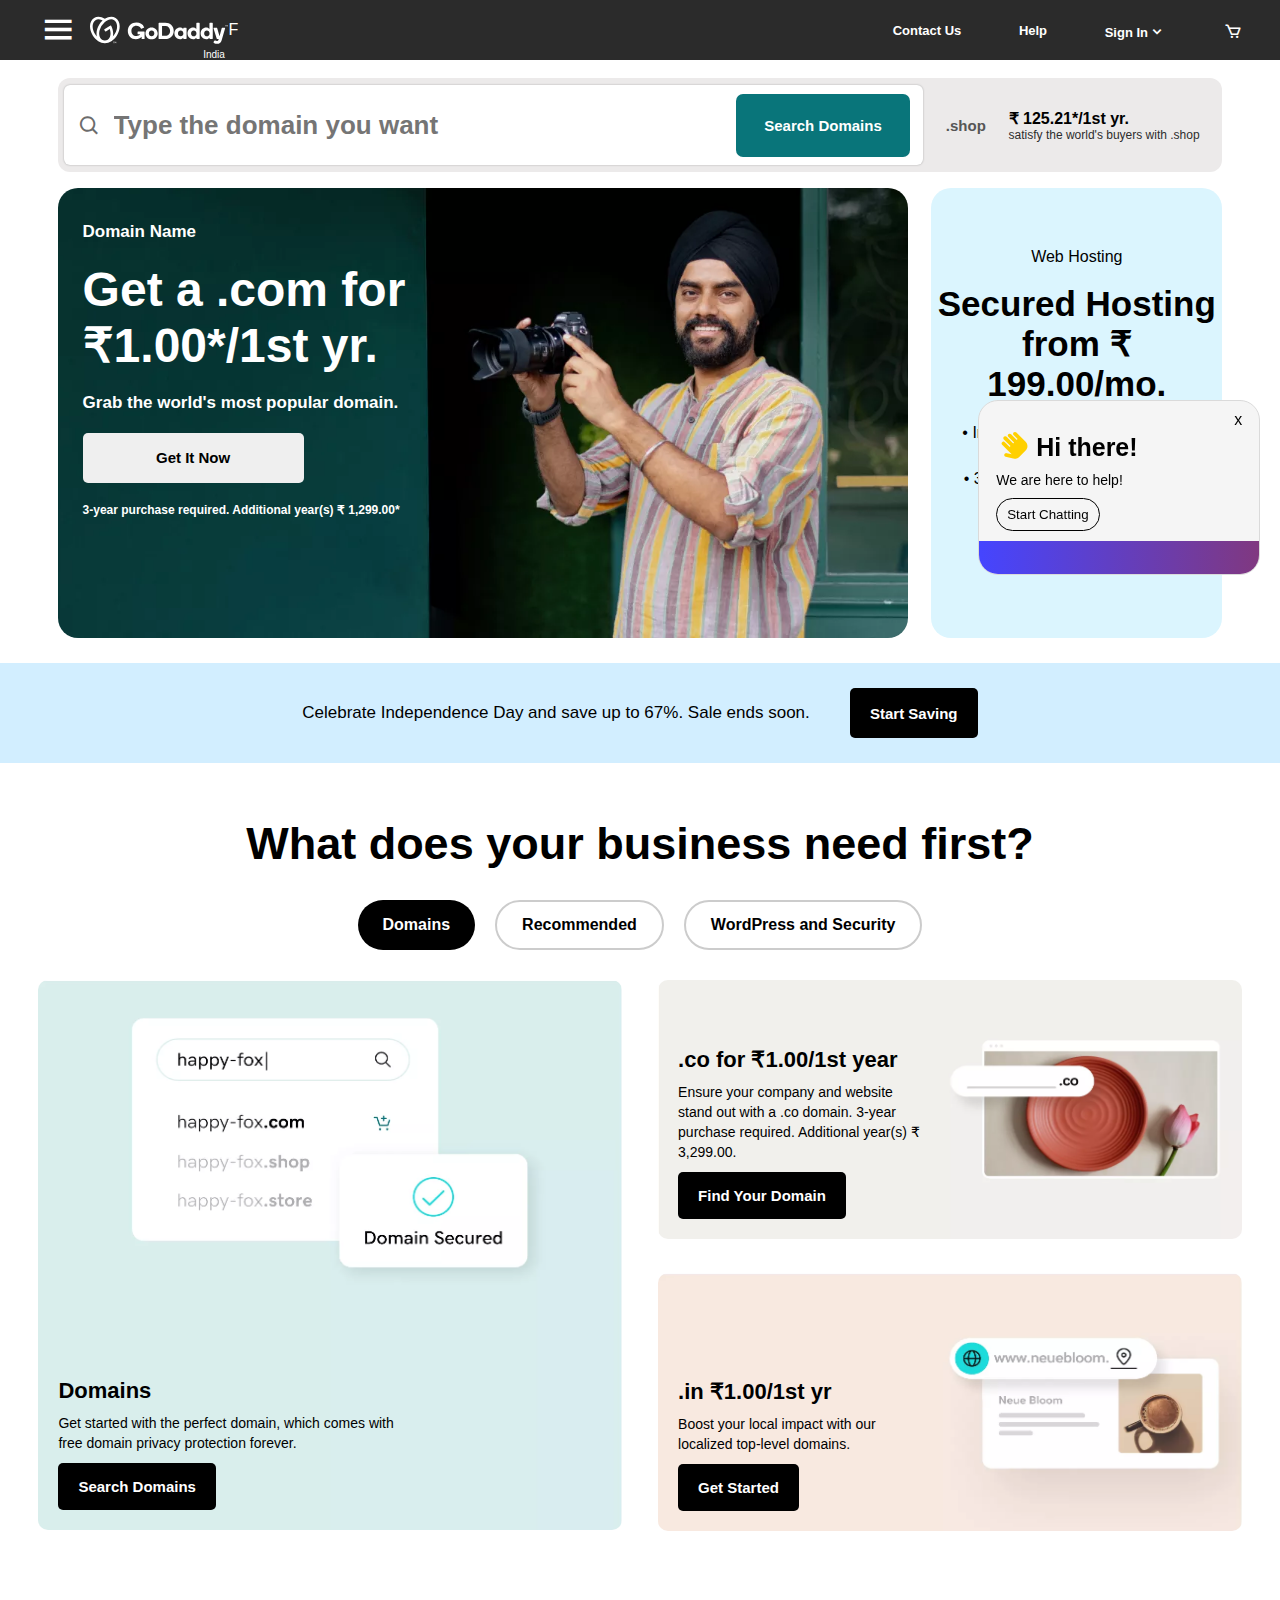
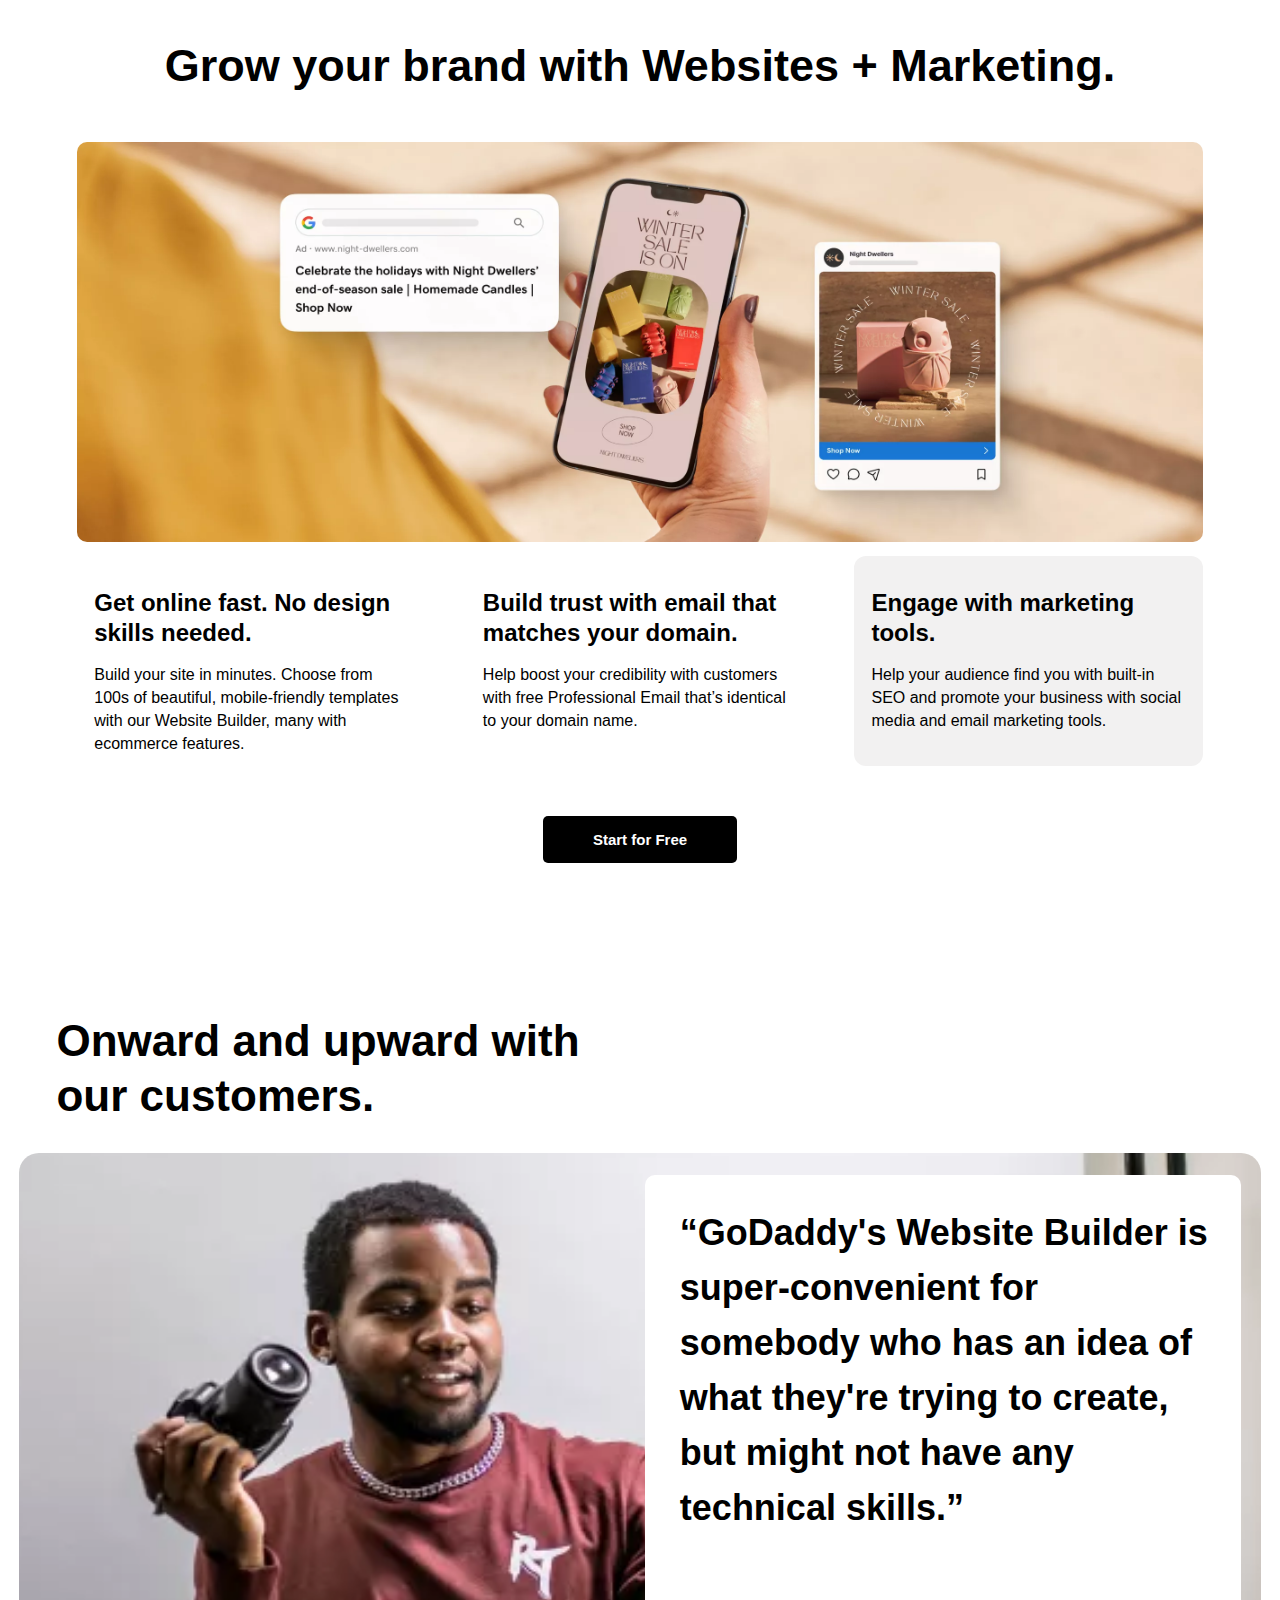
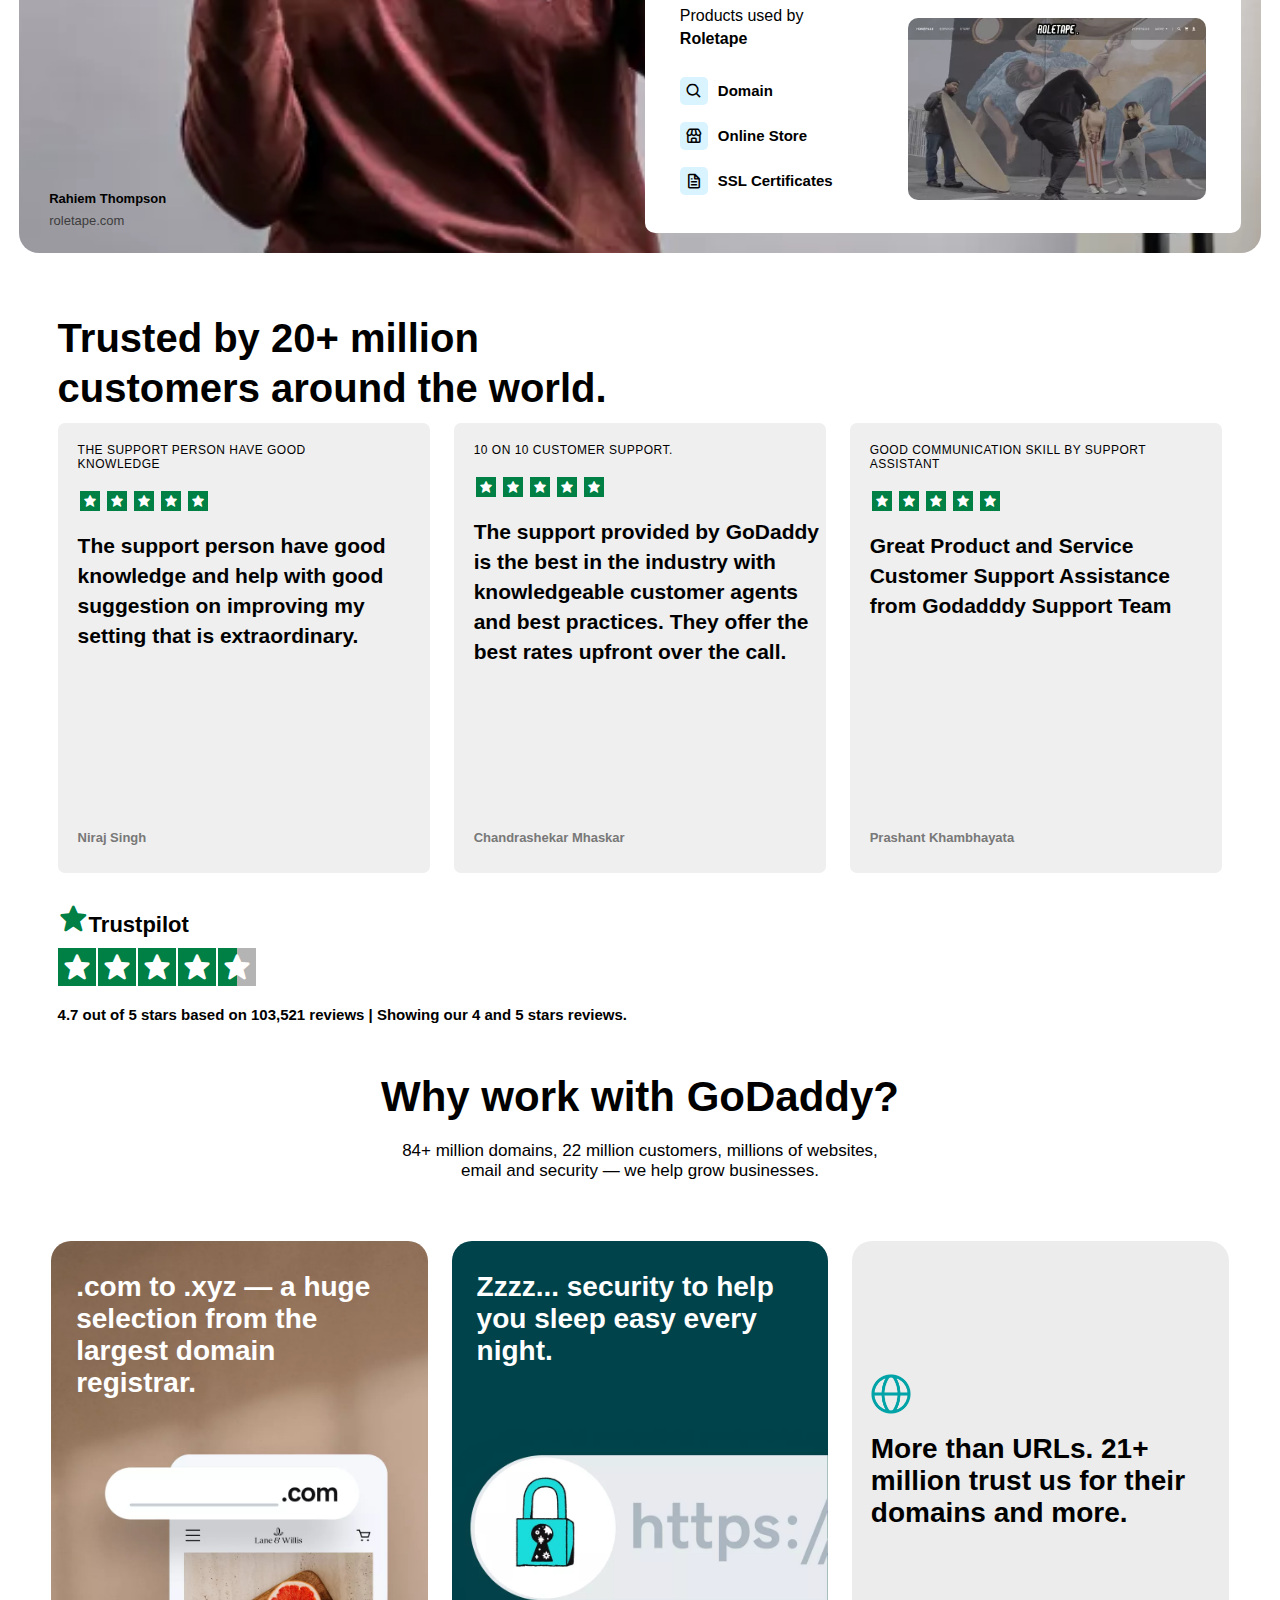
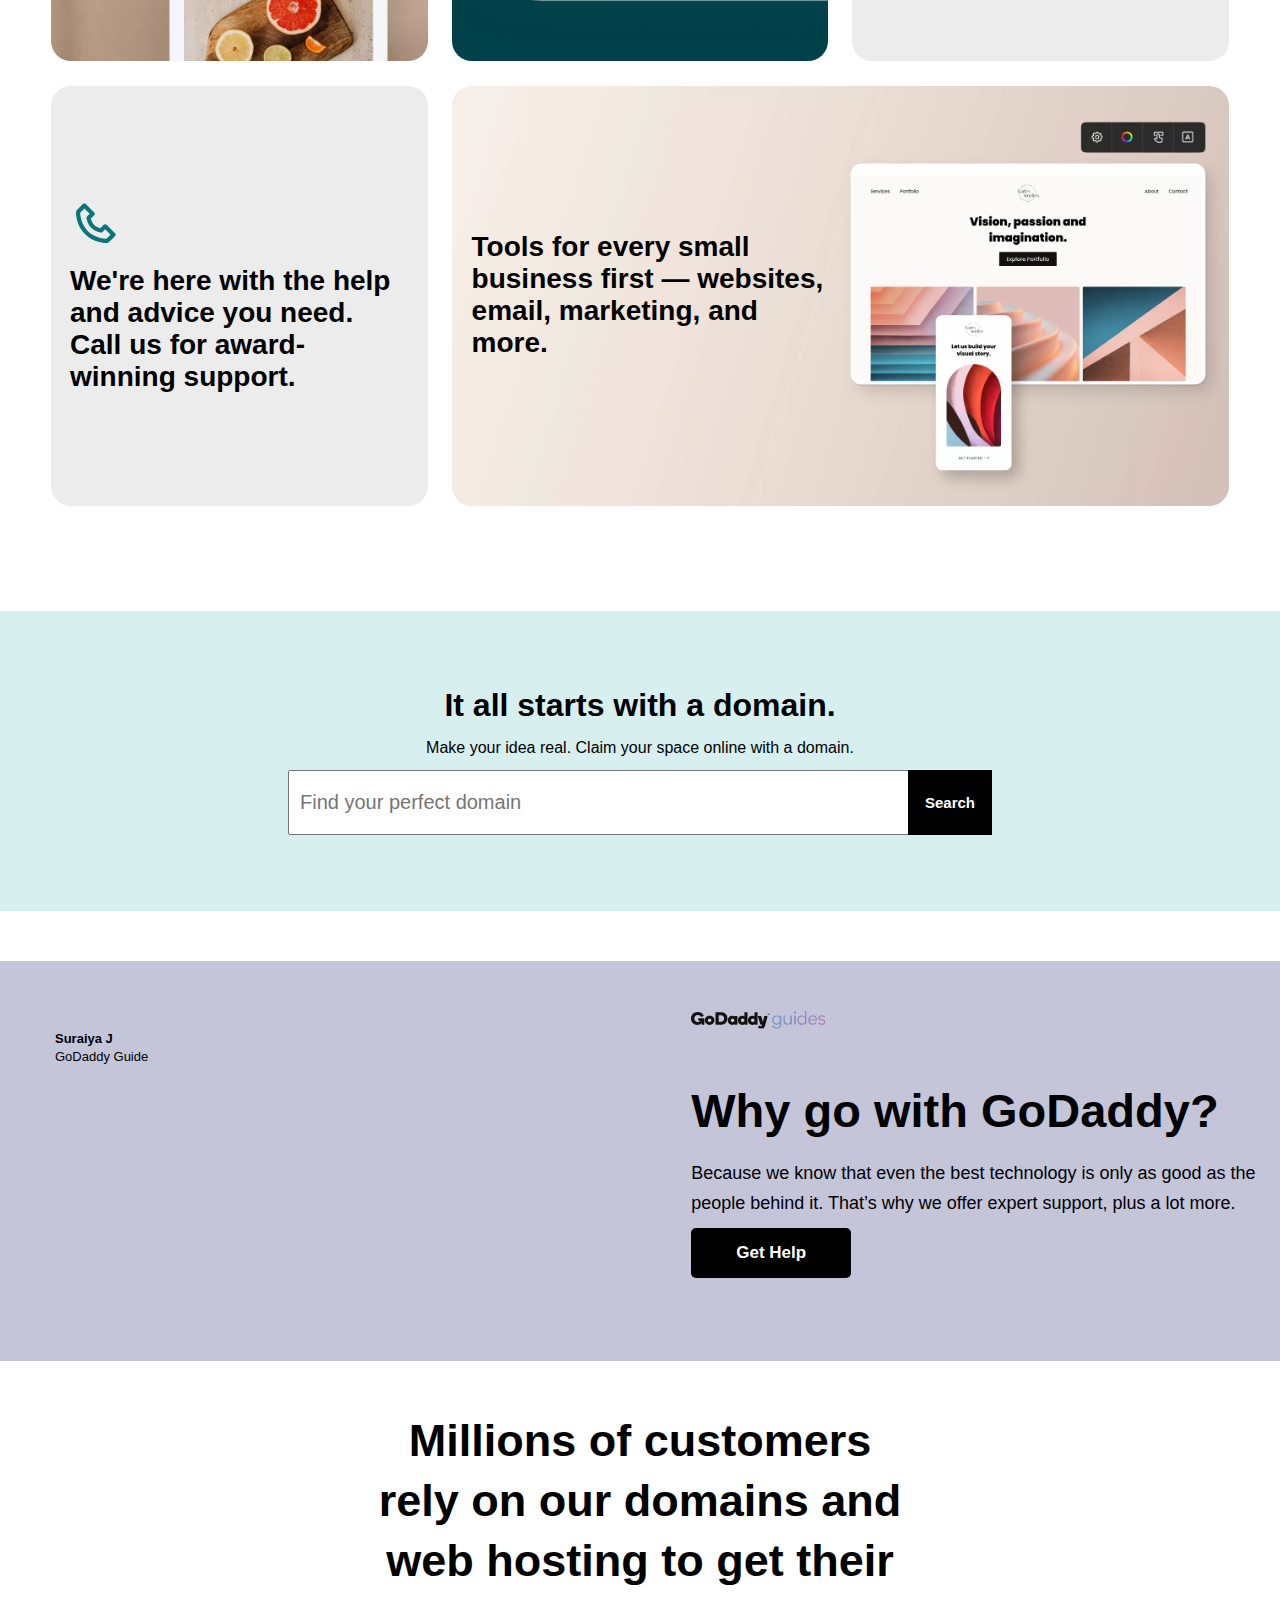
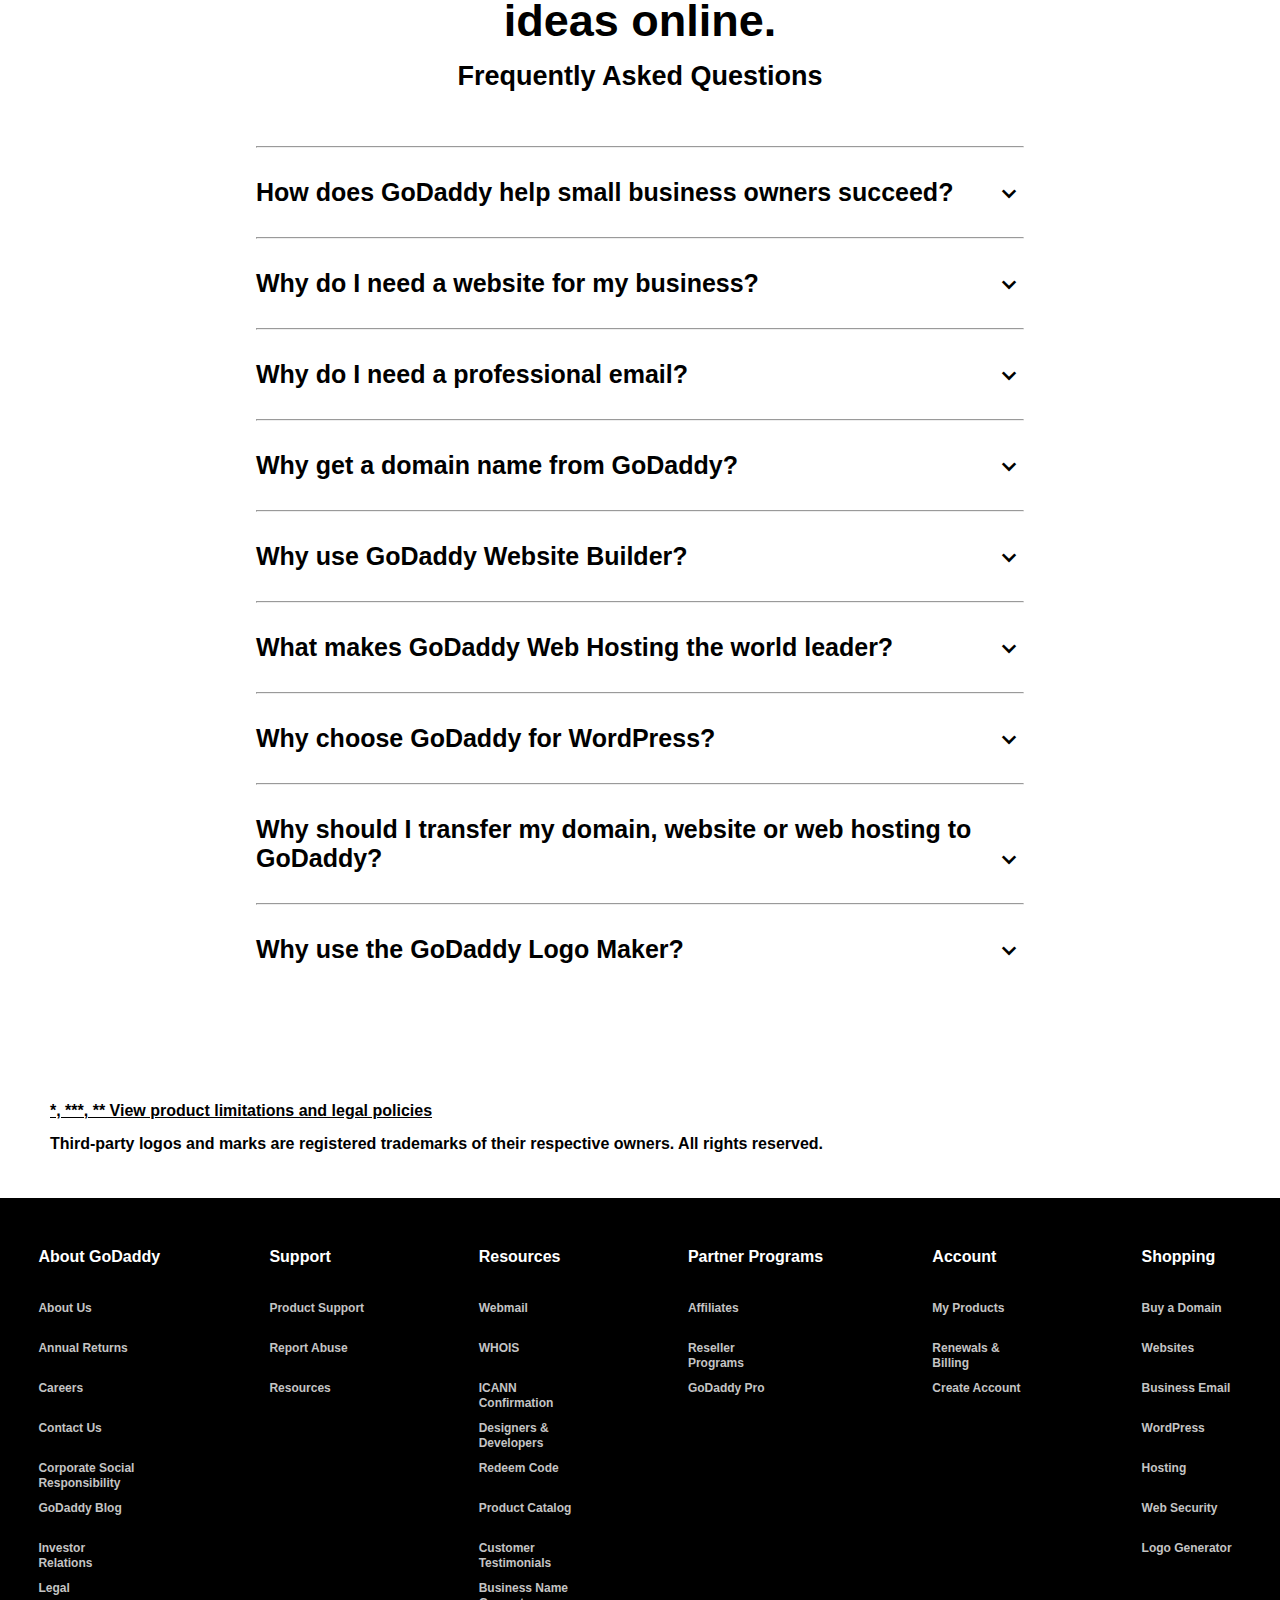
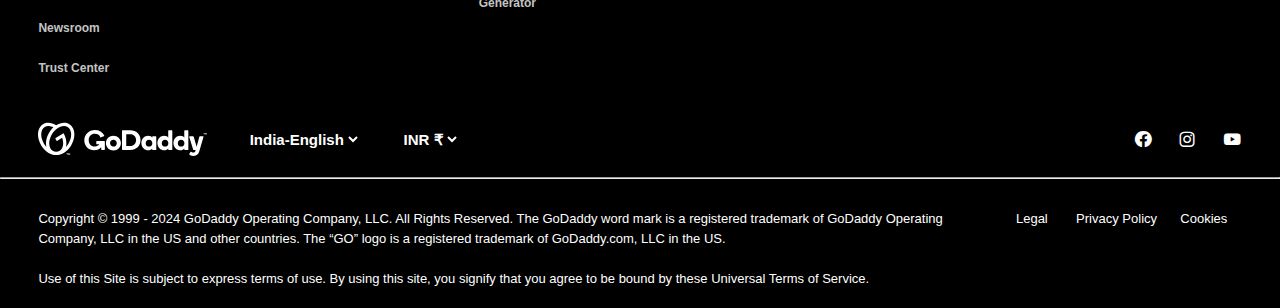
==== commit abb17f6a: "changed Images --> Assets" ====
--- a/GoDaddy/index.html
+++ b/GoDaddy/index.html
@@ -12,8 +12,8 @@
         <div class="nav-bar">
             <div class="nav-left">
                 <i class='bx bx-menu'></i>
-                <img src="./Images/logo.svg" alt="">
-                <span>India</span>
+                <img src="./Assets/logo.svg" alt="">
+                <span>India</span>F
             </div>
             <div class="nav-right">
                 <ul>
@@ -69,7 +69,7 @@
             </div>
             <div class="sec2-sub">
                 <div class="sec2-sub-left">
-                    <img src="./Images/section2-left.webp" alt="">
+                    <img src="./Assets/section2-left.webp" alt="">
                     <div class="sub">
                         <h3>Domains</h3>
                         <p>Get started with the perfect domain, which comes with free domain privacy protection forever.</p>
@@ -78,7 +78,7 @@
                 </div>
                 <div class="sec2-sub-right">
                     <div class="child1 child">
-                        <img src="./Images/child1.webp" alt="">
+                        <img src="./Assets/child1.webp" alt="">
                         <div class="sub1">
                             <h3>.co for ₹1.00/1st year</h3>
                             <p>Ensure your company and website stand out with a .co domain. 3-year purchase required. Additional year(s) ₹ 3,299.00.</p>
@@ -86,7 +86,7 @@
                         </div>
                     </div>
                     <div class="child2 child">
-                        <img src="./Images/child2.webp" alt="">
+                        <img src="./Assets/child2.webp" alt="">
                         <div class="sub1">
                             <h3>.in ₹1.00/1st yr</h3>
                             <p>Boost your local impact with our localized top-level domains.</p>
@@ -99,7 +99,7 @@
         <div class="section3">
             <div class="section33">
                 <h1>Grow your brand with Websites + Marketing.</h1>
-                <img src="./Images/section3.webp" alt="">
+                <img src="./Assets/section3.webp" alt="">
                 <div class="sub-section">
                     <div class="son">
                         <div class="sub-son">
@@ -127,8 +127,8 @@
             <h1>Onward and upward with our customers.</h1>
             <div class="sub-section4">
                 <div class="img">
-                    <img src="./Images/section4.webp" alt="">
-                    <!-- <img src="./Images/section4.webp" alt=""> -->
+                    <img src="./Assets/section4.webp" alt="">
+                    <!-- <img src="./Assets/section4.webp" alt=""> -->
                      <div class="sub-sub4">
                         <h1>“GoDaddy's Website Builder is super-convenient for somebody who has an idea of what they're trying to create, but might not have any technical skills.”</h1>
                         <br><br><br><br>
@@ -141,7 +141,7 @@
                         </ul>
                      </div>
                      <div class="img1">
-                        <img src="./Images/section4-sub.webp" alt="">
+                        <img src="./Assets/section4-sub.webp" alt="">
                     </div>
                      <div class="p">
                         <h5>Rahiem Thompson</h5>
@@ -216,7 +216,7 @@
                     </div>
                     <div class="child6-3 one subb6">
                         <div class="sub6-2">
-                            <img src="./Images/section6-3.webp" alt="">
+                            <img src="./Assets/section6-3.webp" alt="">
                             <h3>More than URLs. 21+ million trust us for their domains and more.</h3>
                         </div>
                     </div>
@@ -246,7 +246,7 @@
         </div>
         <div class="section8">
             <div class="sub-section8">
-                <img src="./Images/GoDaddy-Guides-Logo.svg" alt="">
+                <img src="./Assets/GoDaddy-Guides-Logo.svg" alt="">
                 <h1>Why go with GoDaddy?</h1>
                 <p>Because we know that even the best technology is only as good as the people behind it. That’s why we offer expert support, plus a lot more.</p>
                 <button>Get Help</button>
@@ -345,7 +345,7 @@
         <br>
         <div class="foot-nav">
             <div class="foot-left">
-                <img src="./Images/logo.svg" alt="">
+                <img src="./Assets/logo.svg" alt="">
                 <select name="India-english" id="">
                     <option value="">India-English</option>
                 </select>
@@ -376,7 +376,7 @@
             <button>Start Chatting</button>
         </div>
         <div class="sub-s2">
-            <img src="https://p3pprd001.cloudstorage.secureserver.net/dc-assets/live-engage/images/GD_Guides_ColorLogo.svg" alt="">
+            <img src="https://p3pprd001.cloudstorage.secureserver.net/dc-assets/live-engage/Assets/GD_Guides_ColorLogo.svg" alt="">
         </div>
     </div>
 </body>
